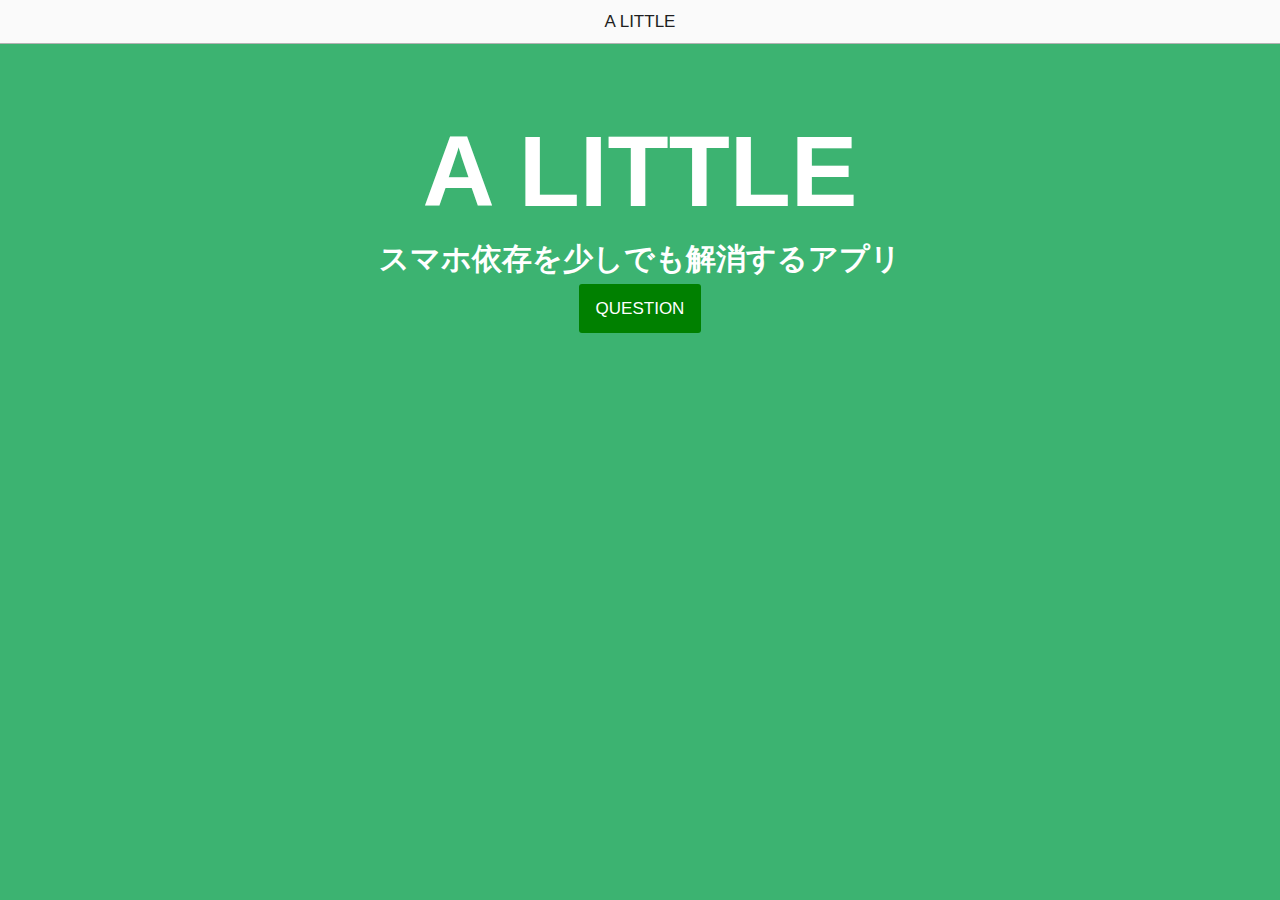
==== www/index.html @ a09ea6ce "changed" ====
<!DOCTYPE HTML>
<html>
<head>
  <meta charset="utf-8">
  <meta name="viewport" content="width=device-width, initial-scale=1, maximum-scale=1, user-scalable=no, viewport-fit=cover">
  <meta http-equiv="Content-Security-Policy" content="default-src * data: gap: https://ssl.gstatic.com; style-src * 'unsafe-inline'; script-src * 'unsafe-inline' 'unsafe-eval'">
  <script src="components/loader.js"></script>
  
  <script src="lib/onsenui/js/onsenui.min.js"></script>
  
  <link rel="stylesheet" href="components/loader.css">
  <link rel="stylesheet" href="lib/onsenui/css/onsenui.css">
  <link rel="stylesheet" href="lib/onsenui/css/onsen-css-components.css">
  <link rel="stylesheet" href="css/style.css">

  <script>
    // Page init event
    // document.addEventListener('init', function(event) {
    //   var page = event.target;
      
    //   if (page.matches('#first-page')) {
    //     page.querySelector('#push-button').onclick = function() {
    //       document.querySelector('#navigator').pushPage('page2.html');
    //       };
    //     } 
    //     else if (page.matches('#second-page')) {
    //       page.querySelector('#pop-button').onclick = function() {
    //         document.querySelector('#navigator').popPage();
    //       };
    //     }
        
    //     if (page.matches('#second-page')) {
    //     page.querySelector('#push-button').onclick = function() {
    //       document.querySelector('#navigator').pushPage('page3.html');
    //     };
    //   } 
    //   else if (page.matches('#third-page')) {
    //     page.querySelector('#pop-button').onclick = function() {
    //       document.querySelector('#navigator').popPage();
    //     };
    //   }
    // });
    
 



if (ons.platform.isIPhoneX()) {
  document.documentElement.setAttribute('onsflag-iphonex-portrait', '');
  document.documentElement.setAttribute('onsflag-iphonex-landscape', '');
}


// console.log (q1);
        // let selectedQuestion;
        // let i = qYes.checked();

        // let izonndo = 0;
        // for(let i=0;i<qYes.length;i++){
          //   if(qYes[i]==="yes"){
            //     izonndo+=10;
        //   }
        // }
        
        // for(i=0; ; i ++);
        
        // if(qYes.checked() == 10) {
          //   selectedQuestion = 100;
          //  }else if(qYes.checked() >= 8){
            //    selectedQuestion = 90;
            //  }else if(qYes.checked() >= 5){
              //    selectedQuestion = 70;
              //  }else if(qYes.checked() >= 3){
                //    selectedQuestion = 50;
                //  }else if(qYes.checked() >= 0){
                  //    selectedQuestion = 0;
                  //  }
                  // });
                  </script>
</head>
<body>
  <script src="components/main.js"></script>

  <!-- new1page -->
  <ons-navigator id="navigator" page="page1.html"></ons-navigator>
  <ons-template id="page1.html">
    <ons-page id="first-page">
      <ons-toolbar>
        <div class="center">A LITTLE</div>
      </ons-toolbar>
      <div class="content" style="text-align: center">
        <!-- <img src="./gazou/ygback.png"> -->
        <div class="title">
          <h1>A LITTLE</h1>
          <h2>スマホ依存を少しでも解消するアプリ</h2>         
        </div>

        <ons-button type="button" value="ボタン" id="push-button"onclick="clickBtn1()" />QUESTION</ons-button>

      </div>
    </ons-page>
  </ons-template>

  <!-- new2page -->
  <ons-template id="page2.html">
    <ons-page id="second-page">
      <ons-toolbar>
        <div class="left"><ons-back-button>Page 1</ons-back-button></div>
        <div class="center">A LITTLE</div>
      </ons-toolbar>
      <div class="content" style="text-align: center">
        
        <div class="sa-check">
          <h1>スマホ依存度チェック</h1>
        </div>

        <div class="question">

          <h2>１問目</h2>
          <h2>おふろに入るときにスマホは</h2>
        <div class="que-scale">
          <div class="box">
            <form name="form1" id="f1">
              <input type="radio" id="radio1" name="question1" value="yes"/>
              <label for="radio1">お風呂内に持って入る</label><br>
              <input type="radio" id="radio2" name="question1" value="no"/>
              <label for="radio2">持って入らない</label>
            </form>
          </div>
        </div>
        <br>
        
        <h2>２問目</h2>
        <h2>読書をする習慣は</h2>
        <div class="que-scale">
          <div class="box">
            <input type="radio" id="radio3" name="question2" value="yes"/>
            <label for="radio3">ない（なくなった）</label><br>
            <input type="radio" id="radio4" name="question2" value="no"/>
            <label for="radio4">ある</label>
          </div>
        </div>
        <br>
        
        <h2>３問目</h2>
        <h2>運動する習慣は</h2>
        <div class="que-scale">
          <div class="box">
            <input type="radio" id="radio5" name="question3" value="yes"/>
            <label for="radio5">ない（なくなった）</label><br>
            <input type="radio" id="radio6" name="question3" value="no"/>
            <label for="radio6">ある</label>
          </div>
        </div>
        <br>
        
        <h2>４問目</h2>
        <h2>目的がなくても、ついスマホを触ってしまう</h2>
        <div class="que-scale">
          <div class="box">
            <input type="radio" id="radio7" name="question4" value="yes"/>
            <label for="radio7">はい</label><br>
            <input type="radio" id="radio8" name="question4" value="no"/>
            <label for="radio8">いいえ</label>
          </div>
        </div>
        <br>
        
        <h2>５問目</h2>
        <h2>あなたが起きてまず先にやることは</h2>
        <div class="que-scale">
          <div class="box">
            <input type="radio" id="radio9" name="question5" value="yes"/>
            <label for="radio9">スマホをチェック</label><br>
            <input type="radio" id="radio10" name="question5" value="no"/>
            <label for="radio10">朝の準備</label>
          </div>
         </div>
         <br>
         
         <h2>６問目</h2>
         <h2>スマホゲームは</h2>
         <div class="que-scale">
           <div class="box">
             <input  type="radio" id="radio11" name="question6" value="yes"/>
             <label for="radio11">常にしている（気になっている）</label><br>
             <input type="radio" id="radio12" name="question6" value="no"/>
             <label for="radio12">しない（たまにする）</label>
            </div>
          </div>
          <br>
          
         <h2>７問目</h2>
         <h2>動画配信サイト（YouTube,NETFLIX,Hulu等）を視聴する頻度は</h2>
         <div class="que-scale">
           <div class="box">
             <input type="radio" id="radio13" name="question7" value="yes"/>
             <label for="radio13">よく視聴する</label><br>
             <input type="radio" id="radio14" name="question7" value="no"/>
             <label for="radio14">あまり視聴しない</label>
            </div>
          </div>
          <br>
          
          <h2>８問目</h2>
          <h2>休日の外出は</h2>
          <div class="que-scale">
            <div class="box">
              <input type="radio" id="radio15" name="question8" value="yes"/>
              <label for="radio15">予定がなければ家にいる</label><br>
              <input type="radio" id="radio16" name="question8" value="no"/>
            <label for="radio16">予定がなくても出かける</label>
          </div>
         </div>
         <br>
         
         <h2>９問目</h2>
         <h2>歩行しているときも、スマホを持ち歩きスマホをチェックしている</h2>
         <div class="que-scale">
           <div class="box">
             <input type="radio" id="radio17" name="question9" value="yes"/>
             <label for="radio17">はい</label><br>
             <input type="radio" id="radio18" name="question9" value="no"/>
             <label for="radio18">いいえ</label>
            </div>
          </div>
         <br>
         
         <h2>１０問目</h2>
         <h2>就寝前に</h2>
        <div class="que-scale">
          <div class="box">
            <input type="radio" id="radio19" name="question10" value="yes"/>
            <label for="radio19">長時間スマホを操作する</label><br>
            <input type="radio" id="radio20" name="question10" value="no"/>
            <label for="radio20">用事が済んだら操作しない</label>
          </div>
        </div>
      </div>
        <br>
        
        <!-- <ons-button id="push-button">次へ</ons-button> -->

        <ons-button type="button" value="ボタン" id="push-button"onclick="clickBtn1()"/>次へ</ons-button>
        <ons-button id="pop-button">戻る</ons-button>

      </div>
    </ons-page>
  </ons-template>

  <!-- new3page -->
  <ons-template id="page3.html">
    <ons-page id="third-page">
      <ons-toolbar>
        <div class="left"><ons-back-button>Page 2</ons-back-button></div>

        <div class="center">A LITTLE</div>
      </ons-toolbar>
      <div class="content" style="text-align: center">
        <h2>結果発表</h2>

        <h1 class="izonndo">あなたのスマホ依存度は <span id="span2" style="color: #ff0000;"></span>％です！</h1>

        <div class="messeage">
          <div class="container">
            <h3>依存度は<span id="span3"></span>です。</h3>
            <p>あなたは<span id="span4"></span></p>
          </div>
          
          <!-- <img id="image_place" src="./gazou/run_and_dog.jpg"/> -->
          
          <div class="hb-img">

            <div class="hb-bath"><span id="span5-0"></span>
              <div class="hb" id="r1hb">

                <div class="r1hb-1">
                  <span id="span5"></span>
                  <div class="hb-text" id="span55-0"></div>
                </div>

                <div class="r1hb-2">
                  <span id="span5-1"></span>
                  <div class="hb-text" id="span55-1"></div>
                </div>
                
                <div class="r1hb-3">
                  <span id="span5-2"></span>
                  <div class="hb-text" id="span55-2"></div>
                </div>

              </div>
            </div>

            <div class="hb-book"><span id="span6-0"></span>
              <div class="hb" id="r2hb">

                <div class="r2hb-1">
                  <span id="span6"></span>
                  <div class="hb-text" id="span66-0"></div>
                </div>

                <div class="r1hb-2">
                  <span id="span6-1"></span>
                  <div class="hb-text" id="span66-1"></div>
                </div>
                
                <div class="r1hb-3">
                  <span id="span6-2"></span>
                  <div class="hb-text" id="span66-2"></div>
                </div>

              </div>
            </div>

            <div class="hb-book"><span id="span6-0"></span>
              <div class="r2hb">
                <div class="r2hb-1">
                  <p><span id="span6"></span></p>
                  <p class="hb-text" ><span id="span66"></span></p>
                </div>
                <div class="r1hb-2">
                  <p><span id="span6-1"></span></p>
                  <p class="hb-text" ><span id="span66-1"></span></p>
                </div>
                <div class="r1hb-3">
                  <p><span id="span6-2"></span></p>
                  <p class="hb-text" ><span id="span66-2"></span></p>
                </div>
              </div>
            </div>


            <p><span id="span7"></span></p>
            <p><span id="span8"></span></p>
            <p><span id="span9"></span></p>
            <p><span id="span10"></span></p>
            <p><span id="span11"></span></p>
            <p><span id="span12"></span></p>
            <p><span id="span13"></span></p>
            <p><span id="span14"></span></p>
            <!-- <p>あなたは<span id="span5">span5</span></p>
            <p>あなたは<span id="span5">span5</span></p> -->
          </div>



          <!-- <p>
            おすすめの趣味は、
          </p> -->

        </div>



        <ons-button id="push-button">次へ</ons-button>
        <ons-button id="pop-button">戻る</ons-button>       
      </div>
    </ons-page>
  </ons-template>


</body>
</html>
---- www/components/loader.css ----
/**
 * This is an auto-generated code by Monaca JS/CSS Components.
 * Please do not edit by hand.
 */

/*** <GENERATED> ***/
---- www/lib/onsenui/css/onsenui.css ----
/*! onsenui - v2.10.10 - 2019-07-29 */
@import url("./ionicons/css/ionicons.min.css");
@import url("./material-design-iconic-font/css/material-design-iconic-font.min.css");
@import url("./font_awesome/css/all.min.css");
@import url("./font_awesome/css/v4-shims.min.css");

ons-page, ons-navigator,
ons-tabbar,
ons-gesture-detector {
  display: block;
  touch-action: manipulation; /* Remove click delay */
}

ons-navigator,
ons-tabbar,
ons-splitter,
ons-action-sheet,
ons-dialog,
ons-toast,
ons-alert-dialog {
  position: absolute;
  top: 0;
  left: 0;
  bottom: 0;
  right: 0;
  overflow: hidden;
  touch-action: manipulation; /* Remove click delay */
}

ons-toast {
  pointer-events: none;
}

ons-toast .toast {
  pointer-events: auto;
}

ons-tab {
  -webkit-transform: translate3d(0, 0, 0);
          transform: translate3d(0, 0, 0);
}

ons-page, ons-navigator, ons-tabbar, ons-dialog, ons-alert-dialog, ons-action-sheet, ons-toast {
  z-index: 2;
}

ons-fab, ons-speed-dial {
  z-index: 10001;
}

ons-toolbar:not([inline]), ons-bottom-toolbar {
  position: absolute;
  left: 0;
  right: 0;
  z-index: 10000;
}

ons-toolbar:not([inline]) {
  top: 0;
}

ons-bottom-toolbar {
  bottom: 0;
}
/* !important外した */
.page, .page__content,
.page--material, .page--material__content {
  background-color: transparent ;
  background: transparent ;
}

.page__content {
  overflow: auto;
  -webkit-overflow-scrolling: touch;
  z-index: 0;
  -ms-touch-action: pan-y;
}

.page.overflow-visible,
.page.overflow-visible .page,
.page.overflow-visible .page__content,
.page.overflow-visible ons-navigator,
.page.overflow-visible ons-splitter {
  overflow: visible;
}

.page.overflow-visible .page__content.content-swiping,
.page.overflow-visible .page__content.content-swiping .page,
.page.overflow-visible .page__content.content-swiping .page__content {
  overflow: auto;
}

.page[status-bar-fill] > .page__content {
  top: 20px;
}

.page[status-bar-fill] > .toolbar {
  padding-top: 20px;
  box-sizing: content-box;
}

.page[status-bar-fill] > .toolbar:not(.toolbar--transparent) + .page__background,
.page[status-bar-fill] > .toolbar:not(.toolbar--cover-content) + .page__background + .page__content {
  top: 64px;
}

.page[status-bar-fill] > .toolbar--material:not(.toolbar-transparent) + .page__background,
.page[status-bar-fill] > .toolbar--material:not(.toolbar--cover-content) + .page__background + .page__content {
  top: 76px;
}

.page[status-bar-fill] > .toolbar.toolbar--transparent + .page__background {
  top: 0;
}

ons-tabbar[status-bar-fill] > .tabbar--top__content {
  top: 71px;
}

ons-tabbar[status-bar-fill] > .tabbar--top {
  padding-top: 22px;
}

ons-tabbar[position="top"] .page[status-bar-fill] > .page__content {
  top: 0px;
}

.toolbar + .page__background + .page__content ons-tabbar[status-bar-fill] > .tabbar--top {
  top: 0px;
}

.toolbar + .page__background + .page__content ons-tabbar[status-bar-fill] > .tabbar--top__content {
  top: 49px;
}

.page__content > .list:not(.list--material):first-child {
  margin-top: -1px; /* Avoid double border with toolbar */
}

.page--wrapper > .page__background {
  display: none;
}

ons-action-sheet[disabled],
ons-dialog[disabled],
ons-alert-dialog[disabled],
ons-popover[disabled] {
  pointer-events: none;
  opacity: 0.75;
}

ons-list-item[disabled] {
   pointer-events: none;
}

ons-range[disabled] {
  opacity: 0.3;
  pointer-events: none;
}

ons-pull-hook {
  position: relative;
  display: block;
  margin: auto;
  text-align: center;
  z-index: 20002;
}

ons-splitter, ons-splitter-mask, ons-splitter-content, ons-splitter-side {
  display: block;
  position: absolute;
  left: 0;
  right: 0;
  top: 0;
  bottom: 0;
  box-sizing: border-box;
  z-index: 0;
}

ons-splitter-mask {
  z-index: 4;
  background-color: rgba(0, 0, 0, 0.1);
  display: none;
  opacity: 0;
}

ons-splitter-content {
  z-index: 2;
}

ons-splitter-side {
  right: auto;
  z-index: 2;
}

ons-splitter-side[side="right"] {
  right: 0;
  left: auto;
}

ons-splitter-side[mode="collapse"] {
  z-index: 5;
  left: auto;
  right: 100%;
}

ons-splitter-side[side="right"][mode="collapse"] {
  right: auto;
  left: 100%;
}

ons-splitter-side[mode="split"] {
  z-index: 3;
}

ons-toolbar-button > ons-icon[icon*="ion-"] {
  font-size: 26px;
}

ons-range, ons-select {
  display: inline-block;
}

ons-range > input {
  min-width: 50px;
  width: 100%;
}

ons-select > select {
  width: 100%;
}

ons-carousel[disabled] {
  pointer-events: none;
  opacity: 0.75;
}

ons-carousel[fullscreen] {
  height: 100%;
}

.ons-status-bar-mock {
  position: absolute;
  width: 100%;
  height: 20px;
  padding: 0 16px 0 6px;
  box-sizing: border-box;
  z-index: 30000;
  display: -webkit-box;
  display: -webkit-flex;
  display: flex;
  -webkit-box-pack: justify;
  -webkit-justify-content: space-between;
          justify-content: space-between;
  font-size: 12px;
  line-height: 20px;
  font-family: Arial, Helvetica;
}

.ons-status-bar-mock i {
  padding: 0 2px;
}

.ons-status-bar-mock.android {
  color: white;
  background-color: #222;
  font-family: Roboto, Arial, Helvetica;
}

.ons-status-bar-mock.android ~ * {
  top: 20px;
  bottom: 0;
  position: inherit;
  width: 100%;
}

.ons-ios-scroll-fix .page:not(.page--wrapper)[shown] > .page__content {
  overflow-y: hidden;
}
.ons-ios-scroll-fix ons-splitter-side > .page:not(.page--wrapper)[shown] > .page__content {
  overflow-y: auto;
}

ons-row {
  display: -webkit-box;
  display: -webkit-flex;
  display: -moz-box;
  display: -moz-flex;
  display: -ms-flexbox;
  display: flex;
  -webkit-flex-wrap: wrap;
          flex-wrap: wrap;
  width: 100%;
  box-sizing: border-box;
}

ons-row[vertical-align="top"], ons-row[align="top"] {
  -webkit-box-align: start;
  box-align: start;
  -ms-flex-align: start;
  -webkit-align-items: flex-start;
  -moz-align-items: flex-start;
  align-items: flex-start;
}

ons-row[vertical-align="bottom"], ons-row[align="bottom"] {
  -webkit-box-align: end;
  box-align: end;
  -ms-flex-align: end;
  -webkit-align-items: flex-end;
  -moz-align-items: flex-end;
  align-items: flex-end;
}

ons-row[vertical-align="center"], ons-row[align="center"] {
  -webkit-box-align: center;
  box-align: center;
  -ms-flex-align: center;
  -webkit-align-items: center;
  -moz-align-items: center;
  align-items: center;
  text-align: inherit;
}

ons-row + ons-row {
  padding-top: 0;
}

ons-col {
  -webkit-box-flex: 1;
  -webkit-flex: 1;
  -moz-box-flex: 1;
  -moz-flex: 1;
  -ms-flex: 1;
  flex: 1;
  display: block;
  width: 100%;
  box-sizing: border-box;
}

ons-col[vertical-align="top"], ons-col[align="top"] {
  -webkit-align-self: flex-start;
  -moz-align-self: flex-start;
  -ms-flex-item-align: start;
  align-self: flex-start;
}

ons-col[vertical-align="bottom"], ons-col[align="bottom"] {
  -webkit-align-self: flex-end;
  -moz-align-self: flex-end;
  -ms-flex-item-align: end;
  align-self: flex-end; }

ons-col[vertical-align="center"], ons-col[align="center"] {
  -webkit-align-self: center;
  -moz-align-self: center;
  -ms-flex-item-align: center;
  text-align: inherit;
}


/*
Copyright 2013-2015 ASIAL CORPORATION

Licensed under the Apache License, Version 2.0 (the "License");
you may not use this file except in compliance with the License.
You may obtain a copy of the License at

   http://www.apache.org/licenses/LICENSE-2.0

Unless required by applicable law or agreed to in writing, software
distributed under the License is distributed on an "AS IS" BASIS,
WITHOUT WARRANTIES OR CONDITIONS OF ANY KIND, either express or implied.
See the License for the specific language governing permissions and
limitations under the License.

 */

.ons-icon {
  display: inline-block;
  line-height: inherit;
  font-style: normal;
  font-weight: normal;
  font-size: inherit;
  text-rendering: auto;
  -webkit-font-smoothing: antialiased;
  -moz-osx-font-smoothing: grayscale;
}

.segment__button .ons-icon {
  line-height: initial;
}

:not(ons-toolbar-button):not(ons-action-sheet-button):not(.segment__button) > .ons-icon--ion {
  line-height: 0.75em;
  vertical-align: -25%;
}

.ons-icon[spin] {
  -webkit-animation: ons-icon-spin 2s infinite linear;
  -moz-animation: ons-icon-spin 2s infinite linear;
  animation: ons-icon-spin 2s infinite linear;
}

@-moz-keyframes ons-icon-spin {
  0% {
    -moz-transform: rotate(0deg);
  }
  100% {
    -moz-transform: rotate(359deg);
  }
}

@-webkit-keyframes ons-icon-spin {
  0% {
    -webkit-transform: rotate(0deg);
  }
  100% {
    -webkit-transform: rotate(359deg);
  }
}

@keyframes ons-icon-spin {
  0% {
    -webkit-transform: rotate(0deg);
    transform: rotate(0deg);
  }
  100% {
    -webkit-transform: rotate(359deg);
    transform: rotate(359deg);
  }
}

.ons-icon[rotate="90"] {
  -webkit-transform: rotate(90deg);
  -moz-transform: rotate(90deg);
  transform: rotate(90deg);
}

.ons-icon[rotate="180"] {
  -webkit-transform: rotate(180deg);
  -moz-transform: rotate(180deg);
  transform: rotate(180deg);
}

.ons-icon[rotate="270"] {
  -webkit-transform: rotate(270deg);
  -moz-transform: rotate(270deg);
  transform: rotate(270deg);
}

.ons-icon[fixed-width] {
  width: 1.28571429em;
  text-align: center;
}

.ons-icon--lg {
  font-size: 1.33333333em;
  line-height: 0.75em;
  vertical-align: -15%;
}

.ons-icon--2x {
  font-size: 2em;
}

.ons-icon--3x {
  font-size: 3em;
}

.ons-icon--4x {
  font-size: 4em;
}

.ons-icon--5x {
  font-size: 5em;
}

/**
 * ons-icon with Font Awesome backward compatibility
 */
.ons-icon.fa {
  font-family: 'Font Awesome 5 Brands', 'Font Awesome 5 Free';
  font-weight: 900;
}

ons-input, ons-radio, ons-checkbox, ons-search-input {
  display: inline-block;
  position: relative;
}

ons-input .text-input,
ons-search-input .search-input {
  width: 100%;
  display: inline-block;
}

ons-input .text-input__label:not(.text-input--material__label) {
  display: none;
}

ons-input:not([float]) .text-input--material__label--active {
  display: none;
}

ons-input[disabled],
ons-radio[disabled],
ons-checkbox[disabled],
ons-segment[disabled],
ons-search-input[disabled] {
  opacity: 0.5;
  pointer-events: none;
}

ons-input input.text-input--material::-webkit-input-placeholder {
  color: transparent;
}

ons-input input.text-input--material::-moz-placeholder {
  color: transparent;
}

ons-input input.text-input--material:-ms-input-placeholder {
  color: transparent;
}

/* Suppress safe area support for pages in splitter sides */
@media (orientation: landscape) {
  html[onsflag-iphonex-landscape] ons-splitter-side[side="left"] .page__content {
    padding-right: 0;
  }
  html[onsflag-iphonex-landscape] ons-splitter-side[side="right"] .page__content {
    padding-left: 0;
  }
}
/* Support the situation that a progress bar is located just below a toolbar */
@media (orientation: landscape) {
  html[onsflag-iphonex-landscape] .page__content > ons-progress-bar > .progress-bar {
    margin-left: -44px;
    margin-right: -44px;
    width: calc(100% + 88px);
  }
}
/* Lists in .page__content in splitter-sides */
@media (orientation: landscape) {
  /* Suppress left safe area support for pages in right splitter sides */
  html[onsflag-iphonex-landscape] ons-splitter-side[side="right"] .page__content > .list:not(.list--inset) {
    margin-left: 0;
  }
  html[onsflag-iphonex-landscape] ons-splitter-side[side="right"] .page__content > .list:not(.list--inset) > .list-header {
    padding-left: 15px;
  }
  html[onsflag-iphonex-landscape] ons-splitter-side[side="right"] .page__content > .list:not(.list--inset) > .list-item {
    padding-left: 14px;
  }

  /* Suppress right safe area support for pages in left splitter sides */
  html[onsflag-iphonex-landscape] ons-splitter-side[side="left"] .page__content > .list:not(.list--inset) {
    margin-right: 0;
  }
  html[onsflag-iphonex-landscape] ons-splitter-side[side="left"] .page__content > .list:not(.list--inset) > .list-item--chevron:before {
    right: 16px;
  }
  html[onsflag-iphonex-landscape] ons-splitter-side[side="left"] .page__content > .list:not(.list--inset) > .list-item > .list-item__center:last-child {
    padding-right: 6px;
  }
  html[onsflag-iphonex-landscape] ons-splitter-side[side="left"] .page__content > .list:not(.list--inset) > .list-item > .list-item__right {
    padding-right: 12px;
  }
  html[onsflag-iphonex-landscape] ons-splitter-side[side="left"] .page__content > .list:not(.list--inset) > .list-item > .list-item--chevron__right {
    padding-right: 30px;
  }
}

/*
Copyright 2013-2015 ASIAL CORPORATION

Licensed under the Apache License, Version 2.0 (the "License");
you may not use this file except in compliance with the License.
You may obtain a copy of the License at

   http://www.apache.org/licenses/LICENSE-2.0

Unless required by applicable law or agreed to in writing, software
distributed under the License is distributed on an "AS IS" BASIS,
WITHOUT WARRANTIES OR CONDITIONS OF ANY KIND, either express or implied.
See the License for the specific language governing permissions and
limitations under the License.

 */

ons-progress-bar {
  display: block;
}

ons-progress-circular {
  display: inline-block;
  width: 32px;
  height: 32px;
}

ons-progress-circular > svg.progress-circular {
  width: 100%;
  height: 100%;
}

/*
Copyright 2013-2015 ASIAL CORPORATION

Licensed under the Apache License, Version 2.0 (the "License");
you may not use this file except in compliance with the License.
You may obtain a copy of the License at

   http://www.apache.org/licenses/LICENSE-2.0

Unless required by applicable law or agreed to in writing, software
distributed under the License is distributed on an "AS IS" BASIS,
WITHOUT WARRANTIES OR CONDITIONS OF ANY KIND, either express or implied.
See the License for the specific language governing permissions and
limitations under the License.

 */
.ripple {
  display: block;
  position: absolute;
  overflow: hidden;
  top: 0;
  left: 0;
  right: 0;
  bottom: 0;
  pointer-events: none;
}

.ripple__background {
  background: rgba(255, 255, 255, 0.2);
  position: absolute;
  top: 0;
  left: 0;
  right: 0;
  bottom: 0;
  opacity: 0;
  pointer-events: none;
}

.ripple__wave {
  background: rgba(255, 255, 255, 0.2);
  width: 0;
  height: 0;
  border-radius: 50%;
  position: absolute;
  top: 0;
  left: 0;
  z-index: 0;
  pointer-events: none;
}

/* FIXME */
ons-list-item .ripple__wave,
ons-list-item .ripple__background,
.button--material--flat .ripple__wave,
.button--material--flat .ripple__background {
  background: rgba(189, 189, 189, 0.3);
}

.ripple--light-gray__wave,
.ripple--light-gray__background {
  background: rgba(189, 189, 189, 0.3);
}


/*
Copyright 2013-2015 ASIAL CORPORATION

Licensed under the Apache License, Version 2.0 (the "License");
you may not use this file except in compliance with the License.
You may obtain a copy of the License at

   http://www.apache.org/licenses/LICENSE-2.0

Unless required by applicable law or agreed to in writing, software
distributed under the License is distributed on an "AS IS" BASIS,
WITHOUT WARRANTIES OR CONDITIONS OF ANY KIND, either express or implied.
See the License for the specific language governing permissions and
limitations under the License.

 */

.ons-swiper {
  overflow: hidden;
  display: block;
  box-sizing: border-box;
}

.ons-swiper-target {
  display: -webkit-box;
  display: -webkit-flex;
  display: flex;
  height: 100%;
  z-index: 1;
  -webkit-box-orient: horizontal;
  -webkit-box-direction: normal;
  -webkit-flex-direction: row;
          flex-direction: row;
}

.ons-swiper-target--vertical {
  -webkit-box-orient: vertical;
  -webkit-box-direction: normal;
  -webkit-flex-direction: column;
          flex-direction: column;
}

.ons-swiper-target > * {
  height: inherit;
  -webkit-flex-shrink: 0;
          flex-shrink: 0;
  box-sizing: border-box;
  width: 100%;
  position: relative !important;
}

.ons-swiper-target.active:not(.swiping) > .page:not([shown]) {
  visibility: hidden;
}

.ons-swiper-tabbar .tabbar--material__button:after {
  display: none;
}

.ons-swiper-blocker {
  display: block;
  position: absolute;
  top: 0;
  bottom: 0;
  left: 0;
  right: 0;
  pointer-events: none
}
---- www/css/style.css ----
#push-button, #push2-button {
  display: inline-block;
  padding: 0.5em 1em;
  text-decoration: none;
  background-color: #008000;/*ボタン色*/
  color: #FFF;
  border-bottom: solid 4px #627295;
  border-radius: 3px;
}

/* #push-button, #push2-button:hover { */
	/* 背景色を明るい青色に指定 */
	/* background-color: #24d; */
	/* 文字色を白色に指定 */
	/* color: #fff;
} */

#push-button, #push2-button:active {
  /*ボタンを押したとき*/
  -webkit-transform: translateY(4px);
  transform: translateY(4px);/*下に動く*/
  border-bottom: none;/*線を消す*/
}

#pop-button {
  display: inline-block;
  padding: 0.5em 1em;
  text-decoration: none;
  background: #696969;/*ボタン色*/
  color: #FFF;
  border-bottom: solid 4px #808080;
  border-radius: 3px;
}
#pop-button:active {
  /*ボタンを押したとき*/
  -webkit-transform: translateY(4px);
  transform: translateY(4px);/*下に動く*/
	border-bottom: none;/*線を消す*/
}

/* new1page */

.content {
	background-color: #3CB371;
	/* background-image: url("../gazou/gcont.png"); */
	/* background-color:rgba(255, 255, 255, 0.459); */
	/* background-blend-mode:lighten; */
	/* background-color: #00cc33; */
}

/* title */
.title h1{
	margin:70px 0 auto;
	color:#ffffff;
	font-weight: bold;
	font-style: 'arial black';
	font-size: 100px;
}

.title h2 {
	margin:10px 0 auto;
	color: #ffffff;
	font-weight: bold;
	font-style: 'arial black';
	font-size: 30px;
}

/* new2page */
.sa-check h1{
	color: #ffffff;
	font-weight: bold;
	font-size: 30px;
}

.question h2 {
	color: #ffffff;
	font-weight: bold;
	font-size: 20px;
}


/*問題*/
.que-scale {
	-webkit-box-sizing: border-box;
	        box-sizing: border-box;
}
.que-scale:before,
.que-scale:after {
	-webkit-box-sizing: inherit;
	        box-sizing: inherit;
}
.que-scale .box {
	width: 90%;
	margin: 2em auto;
	text-align: left;
	border: 1px solid white;
	border-radius: 3px;
	background: #ffffff;
	opacity: 0.7;
}
.que-scale input[type=radio] {
	display: none;
}
.que-scale label:focus,
.que-scale label:hover,
.que-scale label:active,
.que-scale input:checked + label {
	color: #009900;
}
.que-scale label:focus:before,
.que-scale label:hover:before,
.que-scale label:active:before,
.que-scale input:checked + label:before {
	border-color: #009900;
	background: #ffffff;
}
.que-scale label {
	font-size: 1em;
	font-weight: bold;
	line-height: 1;
	position: relative;
	display: block;
	overflow: hidden;
	padding: 1em 1em 1em 3em;
	cursor: pointer;
	-webkit-transition: all 0.15s ease;
	        transition: all 0.15s ease;
	white-space: nowrap;
	text-overflow: ellipsis;
	background: #ffffff;
}
.que-scale label:before {
	position: absolute;
	top: 1em;
	left: 1em;
	width: 10px;
	height: 10px;
	content: '';
	border: 0.2em solid #cccccc;
	border-radius: 50%;
}
.que-scale input:checked + label:before {
	border-color: #009900;
	background: #009900;
}


/* page3 */

.izonndo {
  padding: 0.5em;/*文字周りの余白*/
  color: #010101;/*文字色*/
  background: #eaf3ff;/*背景色*/
  border-bottom: solid 3px#ff0000;/*下線*/
}



/*質問*/
.hb-scale {
	-webkit-box-sizing: border-box;
	        box-sizing: border-box;
}
.hb-scale:before,
.hb-scale:after {
	-webkit-box-sizing: inherit;
	        box-sizing: inherit;
}
.hb-scale .hb-box {
	width: 90%;
	margin: 2em auto;
	text-align: left;
	border: 1px solid white;
	border-radius: 3px;
	background: #ffffff;
}
.hb-scale input[type=checkbox] {
	display: none;
}
.hb-scale label:focus,
.hb-scale label:hover,
.hb-scale label:active,
.hb-scale input:checked + label {
	color: #da3c41;
}
.hb-scale label:focus:before,
.hb-scale label:hover:before,
.hb-scale label:active:before,
.hb-scale input:checked + label:before {
	border-color: #da3c41;
	background: #ffffff;
}
.hb-scale label {
	font-size: 1em;
	font-weight: bold;
	line-height: 1;
	position: relative;
	display: block;
	overflow: hidden;
	padding: 1em 1em 1em 3em;
	cursor: pointer;
	-webkit-transition: all 0.15s ease;
	        transition: all 0.15s ease;
	white-space: nowrap;
	text-overflow: ellipsis;
	background: #ffffff;
}
.hb-scale label:before {
	position: absolute;
	top: 1em;
	left: 1em;
	width: 10px;
	height: 10px;
	content: '';
	border: 0.2em solid #cccccc;
	border-radius: 50%;
}
.hb-scale input:checked + label:before {
	border-color: #da3c41;
	background: #da3c41;
}

/* .hb-img {
	display: flex;
	flex-wrap: wrap;
	justify-content: center;  */
	/* 子要素をflexboxにより中央に配置する */
/* } */



/* .hb-bath ,.hb-book */
/* #span5-0, #span6-0
{
	color: #ffffff;
	background-color: chartreuse;
	border: 1px solid black; */
  /* 飾り */
  /* margin: 0; */
  /* widthの計算簡単にするため（marginも使うための拡張は後で） */
/* } */

#r1hb, #r2hb
/* .hb  */
{
	display: flex;
	flex-wrap: wrap;
	justify-content: center;
	/* 子要素をflexboxにより中央に配置する */
	/* width: 33.3%; */
  /* 100%を1行当たりのカラム数（今回は3）で割った数値 */
 } 

/* #span55-0, #span55-1, #span55-2,#span66-0, #span66-1, #span66-2 */
/* .hb-text */
/* {
	color: #ffffff;
	padding: 10px;
	margin-bottom: 0px;
	border: 1px solid #333333;
	width:300px;
} */
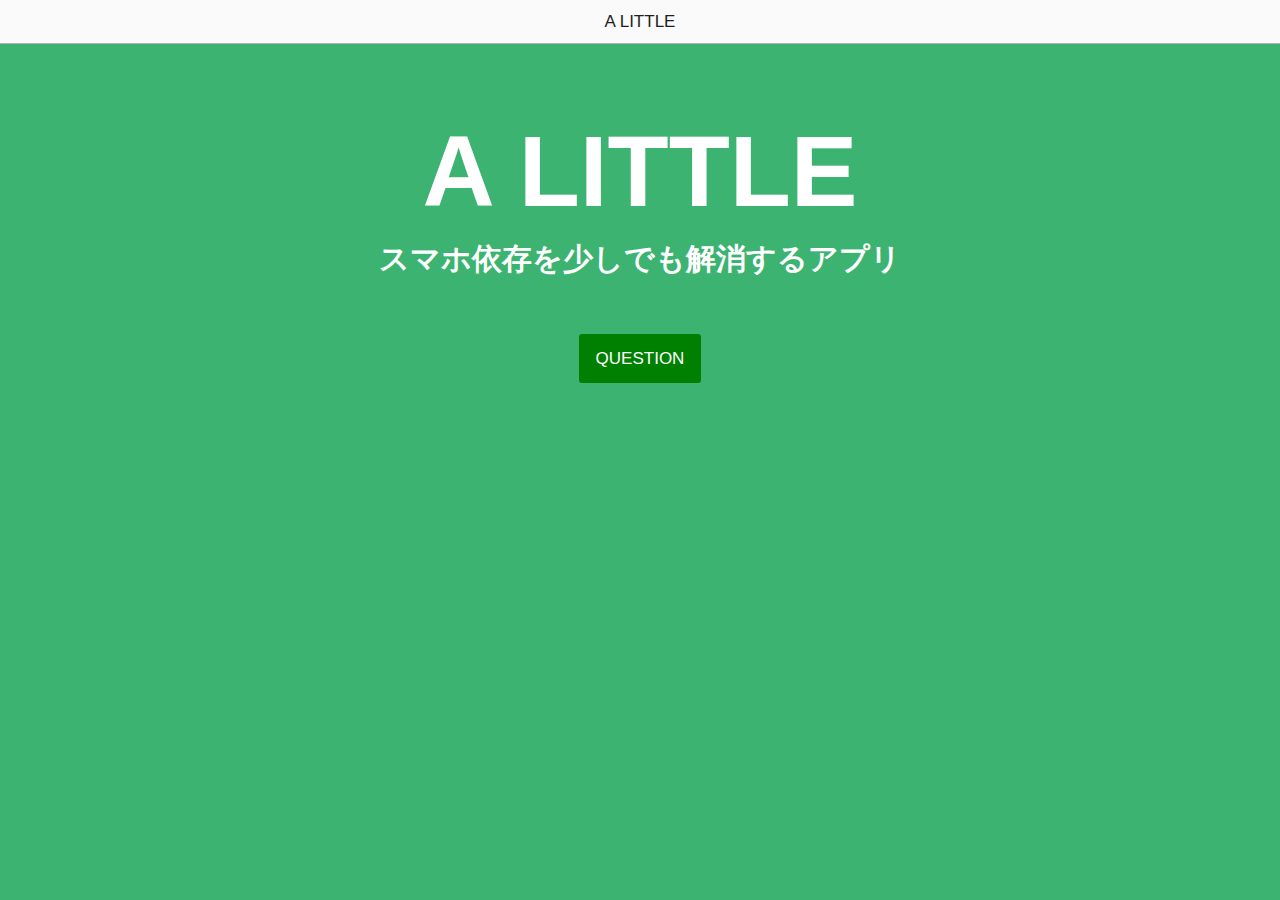
==== commit c2bfd5de: "'changed2'" ====
--- a/www/index.html
+++ b/www/index.html
@@ -1,13 +1,16 @@
 <!DOCTYPE HTML>
 <html>
+
 <head>
   <meta charset="utf-8">
-  <meta name="viewport" content="width=device-width, initial-scale=1, maximum-scale=1, user-scalable=no, viewport-fit=cover">
-  <meta http-equiv="Content-Security-Policy" content="default-src * data: gap: https://ssl.gstatic.com; style-src * 'unsafe-inline'; script-src * 'unsafe-inline' 'unsafe-eval'">
+  <meta name="viewport"
+    content="width=device-width, initial-scale=1, maximum-scale=1, user-scalable=no, viewport-fit=cover">
+  <meta http-equiv="Content-Security-Policy"
+    content="default-src * data: gap: https://ssl.gstatic.com; style-src * 'unsafe-inline'; script-src * 'unsafe-inline' 'unsafe-eval'">
   <script src="components/loader.js"></script>
-  
+
   <script src="lib/onsenui/js/onsenui.min.js"></script>
-  
+
   <link rel="stylesheet" href="components/loader.css">
   <link rel="stylesheet" href="lib/onsenui/css/onsenui.css">
   <link rel="stylesheet" href="lib/onsenui/css/onsen-css-components.css">
@@ -17,7 +20,7 @@
     // Page init event
     // document.addEventListener('init', function(event) {
     //   var page = event.target;
-      
+
     //   if (page.matches('#first-page')) {
     //     page.querySelector('#push-button').onclick = function() {
     //       document.querySelector('#navigator').pushPage('page2.html');
@@ -28,7 +31,7 @@
     //         document.querySelector('#navigator').popPage();
     //       };
     //     }
-        
+
     //     if (page.matches('#second-page')) {
     //     page.querySelector('#push-button').onclick = function() {
     //       document.querySelector('#navigator').pushPage('page3.html');
@@ -40,44 +43,13 @@
     //     };
     //   }
     // });
-    
- 
-
-
-
-if (ons.platform.isIPhoneX()) {
-  document.documentElement.setAttribute('onsflag-iphonex-portrait', '');
-  document.documentElement.setAttribute('onsflag-iphonex-landscape', '');
-}
-
-
-// console.log (q1);
-        // let selectedQuestion;
-        // let i = qYes.checked();
-
-        // let izonndo = 0;
-        // for(let i=0;i<qYes.length;i++){
-          //   if(qYes[i]==="yes"){
-            //     izonndo+=10;
-        //   }
-        // }
-        
-        // for(i=0; ; i ++);
-        
-        // if(qYes.checked() == 10) {
-          //   selectedQuestion = 100;
-          //  }else if(qYes.checked() >= 8){
-            //    selectedQuestion = 90;
-            //  }else if(qYes.checked() >= 5){
-              //    selectedQuestion = 70;
-              //  }else if(qYes.checked() >= 3){
-                //    selectedQuestion = 50;
-                //  }else if(qYes.checked() >= 0){
-                  //    selectedQuestion = 0;
-                  //  }
-                  // });
-                  </script>
+    if (ons.platform.isIPhoneX()) {
+      document.documentElement.setAttribute('onsflag-iphonex-portrait', '');
+      document.documentElement.setAttribute('onsflag-iphonex-landscape', '');
+    }
+  </script>
 </head>
+
 <body>
   <script src="components/main.js"></script>
 
@@ -89,13 +61,12 @@
         <div class="center">A LITTLE</div>
       </ons-toolbar>
       <div class="content" style="text-align: center">
-        <!-- <img src="./gazou/ygback.png"> -->
         <div class="title">
-          <h1>A LITTLE</h1>
-          <h2>スマホ依存を少しでも解消するアプリ</h2>         
+          <div class="maintitle">A LITTLE</div>
+          <div class="subtitle">スマホ依存を少しでも解消するアプリ</div>
         </div>
 
-        <ons-button type="button" value="ボタン" id="push-button"onclick="clickBtn1()" />QUESTION</ons-button>
+        <ons-button type="button" value="ボタン" id="push-button" onclick="clickBtn1()" />QUESTION</ons-button>
 
       </div>
     </ons-page>
@@ -105,11 +76,13 @@
   <ons-template id="page2.html">
     <ons-page id="second-page">
       <ons-toolbar>
-        <div class="left"><ons-back-button>Page 1</ons-back-button></div>
+        <div class="left">
+          <ons-back-button>Page 1</ons-back-button>
+        </div>
         <div class="center">A LITTLE</div>
       </ons-toolbar>
       <div class="content" style="text-align: center">
-        
+
         <div class="sa-check">
           <h1>スマホ依存度チェック</h1>
         </div>
@@ -118,130 +91,130 @@
 
           <h2>１問目</h2>
           <h2>おふろに入るときにスマホは</h2>
-        <div class="que-scale">
-          <div class="box">
-            <form name="form1" id="f1">
-              <input type="radio" id="radio1" name="question1" value="yes"/>
-              <label for="radio1">お風呂内に持って入る</label><br>
-              <input type="radio" id="radio2" name="question1" value="no"/>
-              <label for="radio2">持って入らない</label>
-            </form>
+          <div class="que-scale">
+            <div class="box">
+              <form name="form1" id="f1">
+                <input type="radio" id="radio1" name="question1" value="yes" />
+                <label for="radio1">お風呂内に持って入る</label><br>
+                <input type="radio" id="radio2" name="question1" value="no" />
+                <label for="radio2">持って入らない</label>
+              </form>
+            </div>
+          </div>
+          <br>
+
+          <h2>２問目</h2>
+          <h2>読書をする習慣は</h2>
+          <div class="que-scale">
+            <div class="box">
+              <input type="radio" id="radio3" name="question2" value="yes" />
+              <label for="radio3">ない（なくなった）</label><br>
+              <input type="radio" id="radio4" name="question2" value="no" />
+              <label for="radio4">ある</label>
+            </div>
+          </div>
+          <br>
+
+          <h2>３問目</h2>
+          <h2>運動する習慣は</h2>
+          <div class="que-scale">
+            <div class="box">
+              <input type="radio" id="radio5" name="question3" value="yes" />
+              <label for="radio5">ない（なくなった）</label><br>
+              <input type="radio" id="radio6" name="question3" value="no" />
+              <label for="radio6">ある</label>
+            </div>
+          </div>
+          <br>
+
+          <h2>４問目</h2>
+          <h2>目的がなくても、ついスマホを触ってしまう</h2>
+          <div class="que-scale">
+            <div class="box">
+              <input type="radio" id="radio7" name="question4" value="yes" />
+              <label for="radio7">はい</label><br>
+              <input type="radio" id="radio8" name="question4" value="no" />
+              <label for="radio8">いいえ</label>
+            </div>
+          </div>
+          <br>
+
+          <h2>５問目</h2>
+          <h2>あなたが起きてまず先にやることは</h2>
+          <div class="que-scale">
+            <div class="box">
+              <input type="radio" id="radio9" name="question5" value="yes" />
+              <label for="radio9">スマホをチェック</label><br>
+              <input type="radio" id="radio10" name="question5" value="no" />
+              <label for="radio10">朝の準備</label>
+            </div>
+          </div>
+          <br>
+
+          <h2>６問目</h2>
+          <h2>スマホゲームは</h2>
+          <div class="que-scale">
+            <div class="box">
+              <input type="radio" id="radio11" name="question6" value="yes" />
+              <label for="radio11">常にしている（気になっている）</label><br>
+              <input type="radio" id="radio12" name="question6" value="no" />
+              <label for="radio12">しない（たまにする）</label>
+            </div>
+          </div>
+          <br>
+
+          <h2>７問目</h2>
+          <h2>動画配信サイト（YouTube,NETFLIX,Hulu等）を視聴する頻度は</h2>
+          <div class="que-scale">
+            <div class="box">
+              <input type="radio" id="radio13" name="question7" value="yes" />
+              <label for="radio13">よく視聴する</label><br>
+              <input type="radio" id="radio14" name="question7" value="no" />
+              <label for="radio14">あまり視聴しない</label>
+            </div>
+          </div>
+          <br>
+
+          <h2>８問目</h2>
+          <h2>休日の外出は</h2>
+          <div class="que-scale">
+            <div class="box">
+              <input type="radio" id="radio15" name="question8" value="yes" />
+              <label for="radio15">予定がなければ家にいる</label><br>
+              <input type="radio" id="radio16" name="question8" value="no" />
+              <label for="radio16">予定がなくても出かける</label>
+            </div>
+          </div>
+          <br>
+
+          <h2>９問目</h2>
+          <h2>歩行しているときも、スマホを持ち歩きスマホをチェックしている</h2>
+          <div class="que-scale">
+            <div class="box">
+              <input type="radio" id="radio17" name="question9" value="yes" />
+              <label for="radio17">はい</label><br>
+              <input type="radio" id="radio18" name="question9" value="no" />
+              <label for="radio18">いいえ</label>
+            </div>
+          </div>
+          <br>
+
+          <h2>１０問目</h2>
+          <h2>就寝前に</h2>
+          <div class="que-scale">
+            <div class="box">
+              <input type="radio" id="radio19" name="question10" value="yes" />
+              <label for="radio19">長時間スマホを操作する</label><br>
+              <input type="radio" id="radio20" name="question10" value="no" />
+              <label for="radio20">用事が済んだら操作しない</label>
+            </div>
           </div>
         </div>
         <br>
-        
-        <h2>２問目</h2>
-        <h2>読書をする習慣は</h2>
-        <div class="que-scale">
-          <div class="box">
-            <input type="radio" id="radio3" name="question2" value="yes"/>
-            <label for="radio3">ない（なくなった）</label><br>
-            <input type="radio" id="radio4" name="question2" value="no"/>
-            <label for="radio4">ある</label>
-          </div>
-        </div>
-        <br>
-        
-        <h2>３問目</h2>
-        <h2>運動する習慣は</h2>
-        <div class="que-scale">
-          <div class="box">
-            <input type="radio" id="radio5" name="question3" value="yes"/>
-            <label for="radio5">ない（なくなった）</label><br>
-            <input type="radio" id="radio6" name="question3" value="no"/>
-            <label for="radio6">ある</label>
-          </div>
-        </div>
-        <br>
-        
-        <h2>４問目</h2>
-        <h2>目的がなくても、ついスマホを触ってしまう</h2>
-        <div class="que-scale">
-          <div class="box">
-            <input type="radio" id="radio7" name="question4" value="yes"/>
-            <label for="radio7">はい</label><br>
-            <input type="radio" id="radio8" name="question4" value="no"/>
-            <label for="radio8">いいえ</label>
-          </div>
-        </div>
-        <br>
-        
-        <h2>５問目</h2>
-        <h2>あなたが起きてまず先にやることは</h2>
-        <div class="que-scale">
-          <div class="box">
-            <input type="radio" id="radio9" name="question5" value="yes"/>
-            <label for="radio9">スマホをチェック</label><br>
-            <input type="radio" id="radio10" name="question5" value="no"/>
-            <label for="radio10">朝の準備</label>
-          </div>
-         </div>
-         <br>
-         
-         <h2>６問目</h2>
-         <h2>スマホゲームは</h2>
-         <div class="que-scale">
-           <div class="box">
-             <input  type="radio" id="radio11" name="question6" value="yes"/>
-             <label for="radio11">常にしている（気になっている）</label><br>
-             <input type="radio" id="radio12" name="question6" value="no"/>
-             <label for="radio12">しない（たまにする）</label>
-            </div>
-          </div>
-          <br>
-          
-         <h2>７問目</h2>
-         <h2>動画配信サイト（YouTube,NETFLIX,Hulu等）を視聴する頻度は</h2>
-         <div class="que-scale">
-           <div class="box">
-             <input type="radio" id="radio13" name="question7" value="yes"/>
-             <label for="radio13">よく視聴する</label><br>
-             <input type="radio" id="radio14" name="question7" value="no"/>
-             <label for="radio14">あまり視聴しない</label>
-            </div>
-          </div>
-          <br>
-          
-          <h2>８問目</h2>
-          <h2>休日の外出は</h2>
-          <div class="que-scale">
-            <div class="box">
-              <input type="radio" id="radio15" name="question8" value="yes"/>
-              <label for="radio15">予定がなければ家にいる</label><br>
-              <input type="radio" id="radio16" name="question8" value="no"/>
-            <label for="radio16">予定がなくても出かける</label>
-          </div>
-         </div>
-         <br>
-         
-         <h2>９問目</h2>
-         <h2>歩行しているときも、スマホを持ち歩きスマホをチェックしている</h2>
-         <div class="que-scale">
-           <div class="box">
-             <input type="radio" id="radio17" name="question9" value="yes"/>
-             <label for="radio17">はい</label><br>
-             <input type="radio" id="radio18" name="question9" value="no"/>
-             <label for="radio18">いいえ</label>
-            </div>
-          </div>
-         <br>
-         
-         <h2>１０問目</h2>
-         <h2>就寝前に</h2>
-        <div class="que-scale">
-          <div class="box">
-            <input type="radio" id="radio19" name="question10" value="yes"/>
-            <label for="radio19">長時間スマホを操作する</label><br>
-            <input type="radio" id="radio20" name="question10" value="no"/>
-            <label for="radio20">用事が済んだら操作しない</label>
-          </div>
-        </div>
-      </div>
-        <br>
-        
+
         <!-- <ons-button id="push-button">次へ</ons-button> -->
 
-        <ons-button type="button" value="ボタン" id="push-button"onclick="clickBtn1()"/>次へ</ons-button>
+        <ons-button type="button" value="ボタン" id="push-button" onclick="clickBtn1()" />次へ</ons-button>
         <ons-button id="pop-button">戻る</ons-button>
 
       </div>
@@ -252,34 +225,41 @@
   <ons-template id="page3.html">
     <ons-page id="third-page">
       <ons-toolbar>
-        <div class="left"><ons-back-button>Page 2</ons-back-button></div>
+        <div class="left">
+          <ons-back-button>Page 2</ons-back-button>
+        </div>
 
         <div class="center">A LITTLE</div>
       </ons-toolbar>
       <div class="content" style="text-align: center">
-        <h2>結果発表</h2>
-
-        <h1 class="izonndo">あなたのスマホ依存度は <span id="span2" style="color: #ff0000;"></span>％です！</h1>
+        <div class="result">結果発表</div>
+
+        <div class="izonndo">あなたのスマホ依存度は <span id="span2" style="color: #ff0000; font-size : 70px"></span>％です！</div>
 
         <div class="messeage">
           <div class="container">
-            <h3>依存度は<span id="span3"></span>です。</h3>
-            <p>あなたは<span id="span4"></span></p>
-          </div>
-          
-          <!-- <img id="image_place" src="./gazou/run_and_dog.jpg"/> -->
-          
-          <div class="hb-img">
-
-            <div class="hb-bath"><span id="span5-0"></span>
-              <div class="hb" id="r1hb">
-
-                <div class="r1hb-1">
-                  <span id="span5"></span>
-                  <div class="hb-text" id="span55-0"></div>
-                </div>
-
-                <div class="r1hb-2">
+            <div class="izonndo-text">依存度は<span id="span3" style="color: #ff0000; font-size : 30px"></span>です。</h3>
+              <div class="izonndo-se"><span id="span4"></span></div>
+            </div>
+
+            <!-- <img id="image_place" src="./gazou/run_and_dog.jpg"/> -->
+
+            <div class="hb-img">
+
+              <!-- 1 -->
+              <div class="hb-bath">
+                <div class="hb-subt">
+                  <span id="span5-0"></span>
+                </div>
+                <div class="hb" id="r1hb">
+
+                  <div class="r1hb-1">
+                    <span id="span5"></span>
+                    <div class="hb-text" id="span55-0"></div>
+                    <div class="hb-url" id="u1-1"></div>
+                  </div>
+
+                  <!-- <div class="r1hb-2">
                   <span id="span5-1"></span>
                   <div class="hb-text" id="span55-1"></div>
                 </div>
@@ -287,78 +267,238 @@
                 <div class="r1hb-3">
                   <span id="span5-2"></span>
                   <div class="hb-text" id="span55-2"></div>
-                </div>
-
-              </div>
-            </div>
-
-            <div class="hb-book"><span id="span6-0"></span>
-              <div class="hb" id="r2hb">
-
-                <div class="r2hb-1">
-                  <span id="span6"></span>
-                  <div class="hb-text" id="span66-0"></div>
-                </div>
-
-                <div class="r1hb-2">
+                </div> -->
+
+                </div>
+              </div>
+
+              <!-- 2 -->
+              <div class="hb-book">
+                <div class="hb-subt">
+                  <span id="span6-0"></span>
+                </div>
+                <div class="hb" id="r2hb">
+
+                  <div class="r2hb-1">
+                    <span id="span6"></span>
+                    <div class="hb-text" id="span66-0"></div>
+                  </div>
+
+                  <!-- <div class="r2hb-2">
                   <span id="span6-1"></span>
                   <div class="hb-text" id="span66-1"></div>
                 </div>
                 
-                <div class="r1hb-3">
+                <div class="r2hb-3">
                   <span id="span6-2"></span>
                   <div class="hb-text" id="span66-2"></div>
-                </div>
-
-              </div>
-            </div>
-
-            <div class="hb-book"><span id="span6-0"></span>
-              <div class="r2hb">
-                <div class="r2hb-1">
-                  <p><span id="span6"></span></p>
-                  <p class="hb-text" ><span id="span66"></span></p>
-                </div>
-                <div class="r1hb-2">
-                  <p><span id="span6-1"></span></p>
-                  <p class="hb-text" ><span id="span66-1"></span></p>
-                </div>
+                </div> -->
+
+                </div>
+              </div>
+
+              <!-- 3 -->
+              <div class="hb-exercise">
+                <div class="hb-subt">
+                  <span id="span7-0"></span>
+                </div>
+                <div class="hb" id="r3hb">
+
+                  <div class="r3hb-1">
+                    <span id="span7"></span>
+                    <div class="hb-text" id="span77-0"></div>
+                  </div>
+
+                  <!-- <div class="r3hb-2">
+                  <span id="span7-1"></span>
+                  <div class="hb-text" id="span77-1"></div>
+                </div>
+                
+                <div class="r3hb-3">
+                  <span id="span7-2"></span>
+                  <div class="hb-text" id="span77-2"></div>
+                </div> -->
+
+                </div>
+              </div>
+
+              <!-- 4 -->
+              <div class="hb-touch">
+                <div class="hb-subt">
+                  <span id="span8-0"></span>
+                </div>
+                <div class="hb" id="r4hb">
+
+                  <div class="r4hb-1">
+                    <span id="span8"></span>
+                    <div class="hb-text" id="span88-0"></div>
+                  </div>
+
+                  <!-- <div class="r4hb-2">
+                  <span id="span8-1"></span>
+                  <div class="hb-text" id="span88-1"></div>
+                </div>
+                
                 <div class="r1hb-3">
-                  <p><span id="span6-2"></span></p>
-                  <p class="hb-text" ><span id="span66-2"></span></p>
-                </div>
-              </div>
-            </div>
-
-
-            <p><span id="span7"></span></p>
-            <p><span id="span8"></span></p>
-            <p><span id="span9"></span></p>
-            <p><span id="span10"></span></p>
-            <p><span id="span11"></span></p>
-            <p><span id="span12"></span></p>
-            <p><span id="span13"></span></p>
-            <p><span id="span14"></span></p>
-            <!-- <p>あなたは<span id="span5">span5</span></p>
-            <p>あなたは<span id="span5">span5</span></p> -->
-          </div>
-
-
-
-          <!-- <p>
-            おすすめの趣味は、
-          </p> -->
-
+                  <span id="span8-2"></span>
+                  <div class="hb-text" id="span88-2"></div>
+                </div> -->
+
+                </div>
+              </div>
+
+              <!-- 5 -->
+              <div class="hb-mg">
+                <div class="hb-subt">
+                  <span id="span9-0"></span>
+                </div>
+                <div class="hb" id="r5hb">
+
+                  <div class="r5hb-1">
+                    <span id="span9"></span>
+                    <div class="hb-text" id="span99-0"></div>
+                  </div>
+
+                  <!-- <div class="r5hb-2">
+                  <span id="span9-1"></span>
+                  <div class="hb-text" id="span99-1"></div>
+                </div>
+                
+                <div class="r5hb-3">
+                  <span id="span9-2"></span>
+                  <div class="hb-text" id="span99-2"></div>
+                </div> -->
+
+                </div>
+              </div>
+
+              <!-- 6 -->
+              <div class="hb-game">
+                <div class="hb-subt"><span id="span10-0"></span></div>
+                <div class="hb" id="r6hb">
+
+                  <div class="r6hb-1">
+                    <span id="span10"></span>
+                    <div class="hb-text" id="span1010-0"></div>
+                  </div>
+
+                  <!-- <div class="r6hb-2">
+                  <span id="span10-1"></span>
+                  <div class="hb-text" id="span1010-1"></div>
+                </div>
+                
+                <div class="r6hb-3">
+                  <span id="span10-2"></span>
+                  <div class="hb-text" id="span1010-2"></div>
+                </div> -->
+
+                </div>
+              </div>
+
+              <!-- 7 -->
+              <div class="hb-movie">
+                <div class="hb-subt"><span id="span11-0"></span></div>
+                <div class="hb" id="r11hb">
+
+                  <div class="r11hb-1">
+                    <span id="span11"></span>
+                    <div class="hb-text" id="span1111-0"></div>
+                  </div>
+
+                  <!-- <div class="r11hb-2">
+                  <span id="span11-1"></span>
+                  <div class="hb-text" id="span1111-1"></div>
+                </div>
+                
+                <div class="r11hb-3">
+                  <span id="span11-2"></span>
+                  <div class="hb-text" id="span1111-2"></div>
+                </div> -->
+
+                </div>
+              </div>
+
+              <!-- 8 -->
+              <div class="hb-day">
+                <div class="hb-subt"><span id="span12-0"></span></div>
+                <div class="hb" id="r12hb">
+
+                  <div class="r12hb-1">
+                    <span id="span12"></span>
+                    <div class="hb-text" id="span1212-0"></div>
+                  </div>
+
+                  <!-- <div class="r12hb-2">
+                  <span id="span12-1"></span>
+                  <div class="hb-text" id="span1212-1"></div>
+                </div>
+                
+                <div class="r12hb-3">
+                  <span id="span12-2"></span>
+                  <div class="hb-text" id="span1212-2"></div>
+                </div> -->
+
+                </div>
+              </div>
+
+              <!-- 9 -->
+              <div class="hb-walk">
+                <div class="hb-subt"><span id="span13-0"></span></div>
+                <div class="hb" id="r13hb">
+
+                  <div class="r13hb-1">
+                    <span id="span13"></span>
+                    <div class="hb-text" id="span1313-0"></div>
+                  </div>
+
+                  <!-- <div class="r13hb-2">
+                  <span id="span13-1"></span>
+                  <div class="hb-text" id="span1313-1"></div>
+                </div>
+                
+                <div class="r13hb-3">
+                  <span id="span13-2"></span>
+                  <div class="hb-text" id="span1313-2"></div>
+                </div> -->
+
+                </div>
+              </div>
+
+              <!-- 10 -->
+              <div class="hb-sleep">
+                <div class="hb-subt"><span id="span14-0"></span></div>
+                <div class="hb" id="r2hb">
+
+                  <div class="r14hb-1">
+                    <span id="span14"></span>
+                    <div class="hb-text" id="span1414-0"></div>
+                  </div>
+
+                  <!-- <div class="r14hb-2">
+                  <span id="span14-1"></span>
+                  <div class="hb-text" id="span1414-1"></div>
+                </div>
+                
+                <div class="r14hb-3">
+                  <span id="span14-2"></span>
+                  <div class="hb-text" id="span1414-2"></div>
+                </div> -->
+
+                </div>
+              </div>
+
+            </div>
+
+          </div>
+
+
+
+          <!-- <ons-button id="push-button">次へ</ons-button> -->
+          <ons-button id="pop-button">homeへ</ons-button>
         </div>
-
-
-
-        <ons-button id="push-button">次へ</ons-button>
-        <ons-button id="pop-button">戻る</ons-button>       
-      </div>
     </ons-page>
   </ons-template>
 
-
 </body>
-</html>
+
+</html>--- a/www/css/style.css
+++ b/www/css/style.css
@@ -1,42 +1,52 @@
-
 #push-button, #push2-button {
-  display: inline-block;
-  padding: 0.5em 1em;
-  text-decoration: none;
-  background-color: #008000;/*ボタン色*/
-  color: #FFF;
-  border-bottom: solid 4px #627295;
-  border-radius: 3px;
+	display: inline-block;
+	padding: 0.5em 1em;
+	text-decoration: none;
+	background-color: #008000;
+	/*ボタン色*/
+	color: #FFF;
+	border-bottom: solid 4px #627295;
+	border-radius: 3px;
 }
 
 /* #push-button, #push2-button:hover { */
-	/* 背景色を明るい青色に指定 */
-	/* background-color: #24d; */
-	/* 文字色を白色に指定 */
-	/* color: #fff;
+
+/* 背景色を明るい青色に指定 */
+
+/* background-color: #24d; */
+
+/* 文字色を白色に指定 */
+
+/* color: #fff;
 } */
 
 #push-button, #push2-button:active {
-  /*ボタンを押したとき*/
-  -webkit-transform: translateY(4px);
-  transform: translateY(4px);/*下に動く*/
-  border-bottom: none;/*線を消す*/
+	/*ボタンを押したとき*/
+	-webkit-transform: translateY(4px);
+	transform: translateY(4px);
+	/*下に動く*/
+	border-bottom: none;
+	/*線を消す*/
 }
 
 #pop-button {
-  display: inline-block;
-  padding: 0.5em 1em;
-  text-decoration: none;
-  background: #696969;/*ボタン色*/
-  color: #FFF;
-  border-bottom: solid 4px #808080;
-  border-radius: 3px;
-}
+	display: inline-block;
+	padding: 0.5em 1em;
+	text-decoration: none;
+	background: #696969;
+	/*ボタン色*/
+	color: #FFF;
+	border-bottom: solid 4px #808080;
+	border-radius: 3px;
+}
+
 #pop-button:active {
-  /*ボタンを押したとき*/
-  -webkit-transform: translateY(4px);
-  transform: translateY(4px);/*下に動く*/
-	border-bottom: none;/*線を消す*/
+	/*ボタンを押したとき*/
+	-webkit-transform: translateY(4px);
+	transform: translateY(4px);
+	/*下に動く*/
+	border-bottom: none;
+	/*線を消す*/
 }
 
 /* new1page */
@@ -50,16 +60,18 @@
 }
 
 /* title */
-.title h1{
-	margin:70px 0 auto;
-	color:#ffffff;
+
+.maintitle {
+	margin: 70px 0 auto;
+	color: #ffffff;
 	font-weight: bold;
 	font-style: 'arial black';
 	font-size: 100px;
 }
 
-.title h2 {
-	margin:10px 0 auto;
+.subtitle {
+	margin: 10px;
+	margin-bottom: 50px;
 	color: #ffffff;
 	font-weight: bold;
 	font-style: 'arial black';
@@ -67,7 +79,8 @@
 }
 
 /* new2page */
-.sa-check h1{
+
+.sa-check h1 {
 	color: #ffffff;
 	font-weight: bold;
 	font-size: 30px;
@@ -79,17 +92,18 @@
 	font-size: 20px;
 }
 
-
 /*問題*/
+
 .que-scale {
 	-webkit-box-sizing: border-box;
-	        box-sizing: border-box;
-}
-.que-scale:before,
-.que-scale:after {
+	box-sizing: border-box;
+}
+
+.que-scale:before, .que-scale:after {
 	-webkit-box-sizing: inherit;
-	        box-sizing: inherit;
-}
+	box-sizing: inherit;
+}
+
 .que-scale .box {
 	width: 90%;
 	margin: 2em auto;
@@ -99,22 +113,20 @@
 	background: #ffffff;
 	opacity: 0.7;
 }
+
 .que-scale input[type=radio] {
 	display: none;
 }
-.que-scale label:focus,
-.que-scale label:hover,
-.que-scale label:active,
-.que-scale input:checked + label {
+
+.que-scale label:focus, .que-scale label:hover, .que-scale label:active, .que-scale input:checked+label {
 	color: #009900;
 }
-.que-scale label:focus:before,
-.que-scale label:hover:before,
-.que-scale label:active:before,
-.que-scale input:checked + label:before {
+
+.que-scale label:focus:before, .que-scale label:hover:before, .que-scale label:active:before, .que-scale input:checked+label:before {
 	border-color: #009900;
 	background: #ffffff;
 }
+
 .que-scale label {
 	font-size: 1em;
 	font-weight: bold;
@@ -125,11 +137,12 @@
 	padding: 1em 1em 1em 3em;
 	cursor: pointer;
 	-webkit-transition: all 0.15s ease;
-	        transition: all 0.15s ease;
+	transition: all 0.15s ease;
 	white-space: nowrap;
 	text-overflow: ellipsis;
 	background: #ffffff;
 }
+
 .que-scale label:before {
 	position: absolute;
 	top: 1em;
@@ -140,33 +153,37 @@
 	border: 0.2em solid #cccccc;
 	border-radius: 50%;
 }
-.que-scale input:checked + label:before {
+
+.que-scale input:checked+label:before {
 	border-color: #009900;
 	background: #009900;
 }
 
-
 /* page3 */
 
 .izonndo {
-  padding: 0.5em;/*文字周りの余白*/
-  color: #010101;/*文字色*/
-  background: #eaf3ff;/*背景色*/
-  border-bottom: solid 3px#ff0000;/*下線*/
-}
-
-
+	padding: 0.5em;
+	/*文字周りの余白*/
+	color: #010101;
+	/*文字色*/
+	background: #eaf3ff;
+	/*背景色*/
+	border-bottom: solid 3px#ff0000;
+	/*下線*/
+}
 
 /*質問*/
+
 .hb-scale {
 	-webkit-box-sizing: border-box;
-	        box-sizing: border-box;
-}
-.hb-scale:before,
-.hb-scale:after {
+	box-sizing: border-box;
+}
+
+.hb-scale:before, .hb-scale:after {
 	-webkit-box-sizing: inherit;
-	        box-sizing: inherit;
-}
+	box-sizing: inherit;
+}
+
 .hb-scale .hb-box {
 	width: 90%;
 	margin: 2em auto;
@@ -175,22 +192,20 @@
 	border-radius: 3px;
 	background: #ffffff;
 }
+
 .hb-scale input[type=checkbox] {
 	display: none;
 }
-.hb-scale label:focus,
-.hb-scale label:hover,
-.hb-scale label:active,
-.hb-scale input:checked + label {
+
+.hb-scale label:focus, .hb-scale label:hover, .hb-scale label:active, .hb-scale input:checked+label {
 	color: #da3c41;
 }
-.hb-scale label:focus:before,
-.hb-scale label:hover:before,
-.hb-scale label:active:before,
-.hb-scale input:checked + label:before {
+
+.hb-scale label:focus:before, .hb-scale label:hover:before, .hb-scale label:active:before, .hb-scale input:checked+label:before {
 	border-color: #da3c41;
 	background: #ffffff;
 }
+
 .hb-scale label {
 	font-size: 1em;
 	font-weight: bold;
@@ -201,11 +216,12 @@
 	padding: 1em 1em 1em 3em;
 	cursor: pointer;
 	-webkit-transition: all 0.15s ease;
-	        transition: all 0.15s ease;
+	transition: all 0.15s ease;
 	white-space: nowrap;
 	text-overflow: ellipsis;
 	background: #ffffff;
 }
+
 .hb-scale label:before {
 	position: absolute;
 	top: 1em;
@@ -216,49 +232,61 @@
 	border: 0.2em solid #cccccc;
 	border-radius: 50%;
 }
-.hb-scale input:checked + label:before {
+
+.hb-scale input:checked+label:before {
 	border-color: #da3c41;
 	background: #da3c41;
 }
 
-/* .hb-img {
+.result {
+	font-size: 30px;
+	color: #ffffff;
+	margin: 20px;
+}
+
+.izonndo {
+	font-size: 50px;
+	line-height: 100px;
+}
+
+.izonndo-text {
+	color: #ffffff;
+	font-size: 20px;
+	margin: 20px;
+}
+
+#span3 {
+	color: #ffffff;
+}
+
+.izonndo-se {
+	font-size: 20px;
 	display: flex;
-	flex-wrap: wrap;
-	justify-content: center;  */
-	/* 子要素をflexboxにより中央に配置する */
-/* } */
-
-
-
-/* .hb-bath ,.hb-book */
-/* #span5-0, #span6-0
-{
-	color: #ffffff;
-	background-color: chartreuse;
-	border: 1px solid black; */
-  /* 飾り */
-  /* margin: 0; */
-  /* widthの計算簡単にするため（marginも使うための拡張は後で） */
-/* } */
-
-#r1hb, #r2hb
-/* .hb  */
-{
+	margin: 20px auto;
+	justify-content: center;
+	text-align: center;
+	width: 1000px;
+}
+
+#span4 {
+	color: #ffffff;
+}
+
+.hb-subt {
+	color: #ffffff;
+	font-size: 50px;
+}
+
+.hb {
 	display: flex;
 	flex-wrap: wrap;
 	justify-content: center;
-	/* 子要素をflexboxにより中央に配置する */
-	/* width: 33.3%; */
-  /* 100%を1行当たりのカラム数（今回は3）で割った数値 */
- } 
-
-/* #span55-0, #span55-1, #span55-2,#span66-0, #span66-1, #span66-2 */
-/* .hb-text */
-/* {
-	color: #ffffff;
+}
+
+.hb-text {
+	color: #ffffff;
+	text-align: center;
 	padding: 10px;
-	margin-bottom: 0px;
-	border: 1px solid #333333;
-	width:300px;
-} */
-
+	margin-bottom: 10px;
+	width: 300px;
+}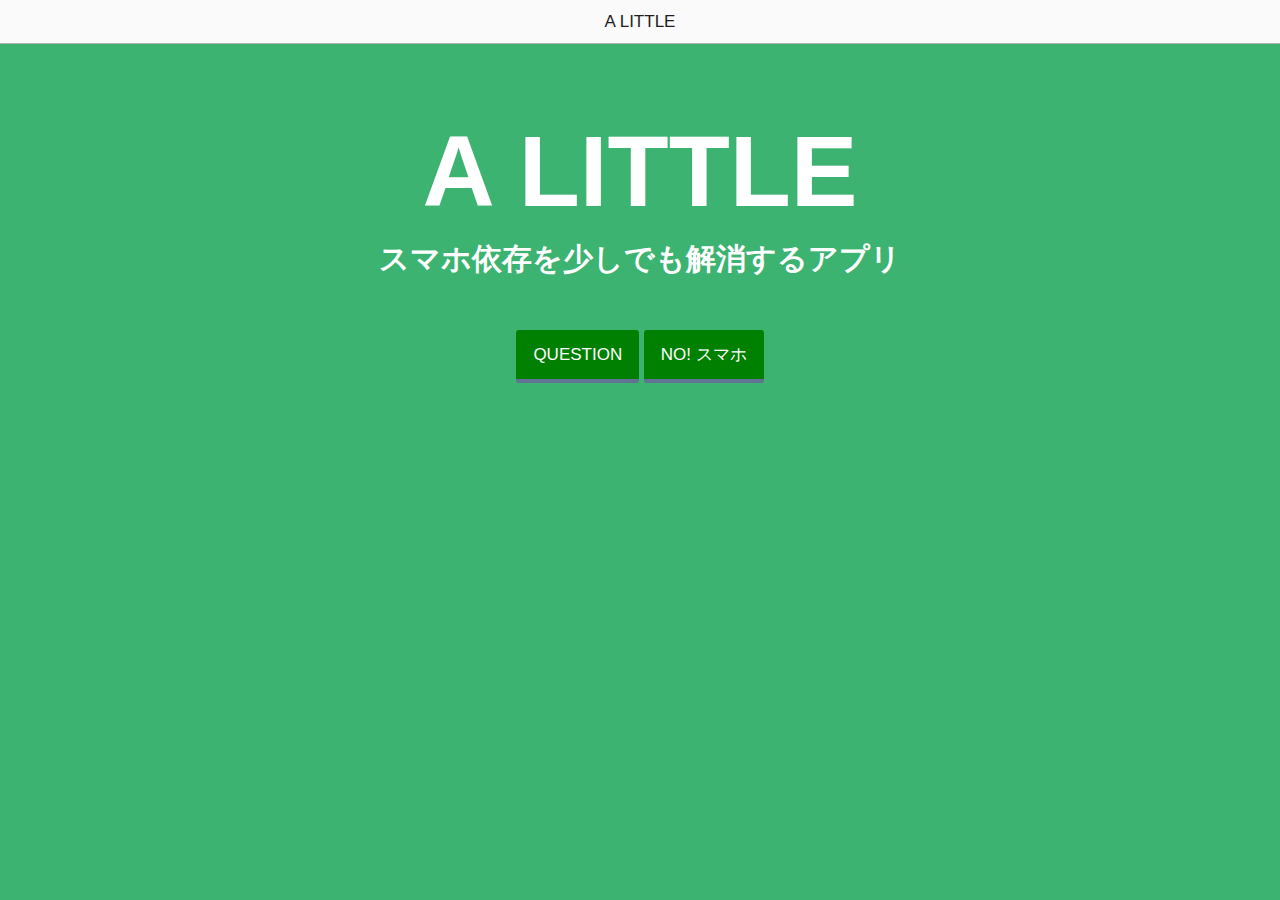
==== commit 9df0976a: "'changed3'​" ====
--- a/www/index.html
+++ b/www/index.html
@@ -61,13 +61,14 @@
         <div class="center">A LITTLE</div>
       </ons-toolbar>
       <div class="content" style="text-align: center">
-        <div class="title">
-          <div class="maintitle">A LITTLE</div>
-          <div class="subtitle">スマホ依存を少しでも解消するアプリ</div>
+        <div class="title-content">
+          <div class="title">
+            <div class="maintitle">A LITTLE</div>
+            <div class="subtitle">スマホ依存を少しでも解消するアプリ</div>
+            <ons-button type="button" value="ボタン" id="push-button"  />QUESTION</ons-button>
+            <ons-button type="button" value="ボタン" id="push2-button"  />NO! スマホ</ons-button>
+          </div>
         </div>
-
-        <ons-button type="button" value="ボタン" id="push-button" onclick="clickBtn1()" />QUESTION</ons-button>
-
       </div>
     </ons-page>
   </ons-template>
@@ -144,7 +145,7 @@
           <div class="que-scale">
             <div class="box">
               <input type="radio" id="radio9" name="question5" value="yes" />
-              <label for="radio9">スマホをチェック</label><br>
+              <label for="radio9">スマホをチェック(10分以上)</label><br>
               <input type="radio" id="radio10" name="question5" value="no" />
               <label for="radio10">朝の準備</label>
             </div>
@@ -234,29 +235,26 @@
       <div class="content" style="text-align: center">
         <div class="result">結果発表</div>
 
-        <div class="izonndo">あなたのスマホ依存度は <span id="span2" style="color: #ff0000; font-size : 70px"></span>％です！</div>
+        <div class="izonndo">あなたのスマホ依存度は <span id="span2" style="color: #ff0000; font-size : 50px"></span>％です！</div>
 
         <div class="messeage">
           <div class="container">
             <div class="izonndo-text">依存度は<span id="span3" style="color: #ff0000; font-size : 30px"></span>です。</h3>
-              <div class="izonndo-se"><span id="span4"></span></div>
+              <div class="izonndo-se"><span id="span4" ></span></div>
             </div>
 
             <!-- <img id="image_place" src="./gazou/run_and_dog.jpg"/> -->
 
-            <div class="hb-img">
+            <!-- <div class="hb-img"> -->
 
               <!-- 1 -->
               <div class="hb-bath">
-                <div class="hb-subt">
-                  <span id="span5-0"></span>
-                </div>
+                <div class="hb-subt"><span id="span5-0"></span></div>
                 <div class="hb" id="r1hb">
-
                   <div class="r1hb-1">
-                    <span id="span5"></span>
+                    <div class="hb-img"><span id="span5"></span></div>
                     <div class="hb-text" id="span55-0"></div>
-                    <div class="hb-url" id="u1-1"></div>
+                    <!-- <span id="u1-1"></span> -->
                   </div>
 
                   <!-- <div class="r1hb-2">
@@ -274,13 +272,10 @@
 
               <!-- 2 -->
               <div class="hb-book">
-                <div class="hb-subt">
-                  <span id="span6-0"></span>
-                </div>
+                <div class="hb-subt"><span id="span6-0"></span></div>
                 <div class="hb" id="r2hb">
-
                   <div class="r2hb-1">
-                    <span id="span6"></span>
+                    <div class="hb-img"><span id="span6"></span></div>
                     <div class="hb-text" id="span66-0"></div>
                   </div>
 
@@ -299,13 +294,10 @@
 
               <!-- 3 -->
               <div class="hb-exercise">
-                <div class="hb-subt">
-                  <span id="span7-0"></span>
-                </div>
+                <div class="hb-subt"><span id="span7-0"></span></div>
                 <div class="hb" id="r3hb">
-
                   <div class="r3hb-1">
-                    <span id="span7"></span>
+                    <div class="hb-img"><span id="span7"></span></div>
                     <div class="hb-text" id="span77-0"></div>
                   </div>
 
@@ -483,22 +475,34 @@
                   <span id="span14-2"></span>
                   <div class="hb-text" id="span1414-2"></div>
                 </div> -->
-
-                </div>
-              </div>
-
-            </div>
-
-          </div>
-
-
-
+                </div>
+              </div>
+            <!-- </div> -->
+          </div>
           <!-- <ons-button id="push-button">次へ</ons-button> -->
           <ons-button id="pop-button">homeへ</ons-button>
         </div>
     </ons-page>
   </ons-template>
 
+  <ons-template id="page2-2.html">
+    <ons-page id="second-2-page">
+      <ons-toolbar>
+        <div class="center">A LITTLE</div>
+      </ons-toolbar>
+      <div class="content" style="text-align: center">
+        <!-- <div class="title-content"> -->
+          <div class="title">
+            <div class="maintitle">登録画面</div>
+            <div class="subtitle">何をする？</div>
+            <ons-button type="button" value="ボタン" id="push-button" onclick="clickBtn2()" />登録</ons-button>
+            <ons-button type="button" value="ボタン" id="push2-button" onclick="clickBtn2()" />消去</ons-button>
+          </div>
+        <!-- </div> -->
+      </div>
+    </ons-page>
+  </ons-template>
+
 </body>
 
 </html>--- a/www/css/style.css
+++ b/www/css/style.css
@@ -20,7 +20,7 @@
 /* color: #fff;
 } */
 
-#push-button, #push2-button:active {
+#push-button:active {
 	/*ボタンを押したとき*/
 	-webkit-transform: translateY(4px);
 	transform: translateY(4px);
@@ -53,13 +53,11 @@
 
 .content {
 	background-color: #3CB371;
-	/* background-image: url("../gazou/gcont.png"); */
-	/* background-color:rgba(255, 255, 255, 0.459); */
-	/* background-blend-mode:lighten; */
-	/* background-color: #00cc33; */
 }
 
 /* title */
+
+.title {}
 
 .maintitle {
 	margin: 70px 0 auto;
@@ -67,6 +65,15 @@
 	font-weight: bold;
 	font-style: 'arial black';
 	font-size: 100px;
+	/* position: absolute;          位置指定 */
+	/* padding: 20px;               余白指定 */
+	/* top:  0;                     位置指定 */
+	/* bottom:  0;                  位置指定 */
+	/* left:  0;                    位置指定 */
+	/* right:  0;                   位置指定 */
+	/* margin:  auto;               中央寄せ */
+	/* width:  150px;               幅指定 */
+	/* height: 80px;                高さ指定 */
 }
 
 .subtitle {
@@ -76,6 +83,15 @@
 	font-weight: bold;
 	font-style: 'arial black';
 	font-size: 30px;
+	/* position: absolute;          位置指定 */
+	/* padding: 20px;               余白指定 */
+	/* top:  0;                     位置指定 */
+	/* bottom:  0;                  位置指定 */
+	/* left:  0;                    位置指定 */
+	/* right:  0;                   位置指定 */
+	/* margin:  auto;               中央寄せ */
+	/* width:  150px;               幅指定 */
+	/* height: 80px;                高さ指定 */
 }
 
 /* new2page */
@@ -275,6 +291,7 @@
 .hb-subt {
 	color: #ffffff;
 	font-size: 50px;
+	font-weight: bold;
 }
 
 .hb {
@@ -283,10 +300,105 @@
 	justify-content: center;
 }
 
+/* .hb-img {
+	float: left;
+} */
+
 .hb-text {
 	color: #ffffff;
 	text-align: center;
 	padding: 10px;
 	margin-bottom: 10px;
-	width: 300px;
+	width: 700px;
+	/* float: left; */
+}
+
+@media screen and (max-width: 480px) {
+	.title-content {
+		height: 812px;
+		/* width: 375px; */
+		position: relative;
+		/*中央揃えしたい要素の親要素に指定*/
+		background-color: #3CB371;
+	}
+	/* title */
+	.title {
+		/* background: yellow; */
+		position: absolute;
+		/*要素を浮かす*/
+		/*relativeを指定した親要素を支点とした位置をすべて0に指定↓*/
+		top: 0;
+		right: 0;
+		bottom: 0;
+		left: 0;
+		margin: auto;
+		/*上下左右中央に*/
+		width: 375px;
+		/*widthの指定は必須*/
+		height: 375px;
+		/*heightの指定は必須*/
+	}
+	.maintitle {
+		margin: 70px 0 auto;
+		color: #ffffff;
+		font-weight: bold;
+		font-style: 'arial black';
+		font-size: 70px;
+	}
+	.subtitle {
+		margin: 10px;
+		margin-bottom: 50px;
+		color: #ffffff;
+		font-weight: bold;
+		font-style: 'arial black';
+		font-size: 20px;
+	}
+	.result {
+		font-size: 20px;
+		color: #ffffff;
+		margin: 20px;
+	}
+	.izonndo {
+		font-size: 25px;
+		line-height: 100px;
+	}
+	.izonndo-text {
+		color: #ffffff;
+		font-size: 20px;
+		margin: 20px;
+	}
+	#span3 {
+		color: #ffffff;
+	}
+	.izonndo-se {
+		font-size: 15px;
+		/* display: flex; */
+		/* margin: 20px auto; */
+		/* justify-content: center; */
+		/* text-align: center; */
+		width: 300px;
+	}
+	#span4 {
+		color: #ffffff;
+	}
+	.hb-subt {
+		color: #ffffff;
+		font-size: 30px;
+	}
+	.hb {
+		display: flex;
+		flex-wrap: wrap;
+		justify-content: center;
+	}
+	/* .hb-img {
+		float: left;
+	} */
+	.hb-text {
+		color: #ffffff;
+		text-align: center;
+		padding: 10px;
+		margin-bottom: 10px;
+		width: 300px;
+		/* float: left; */
+	}
 }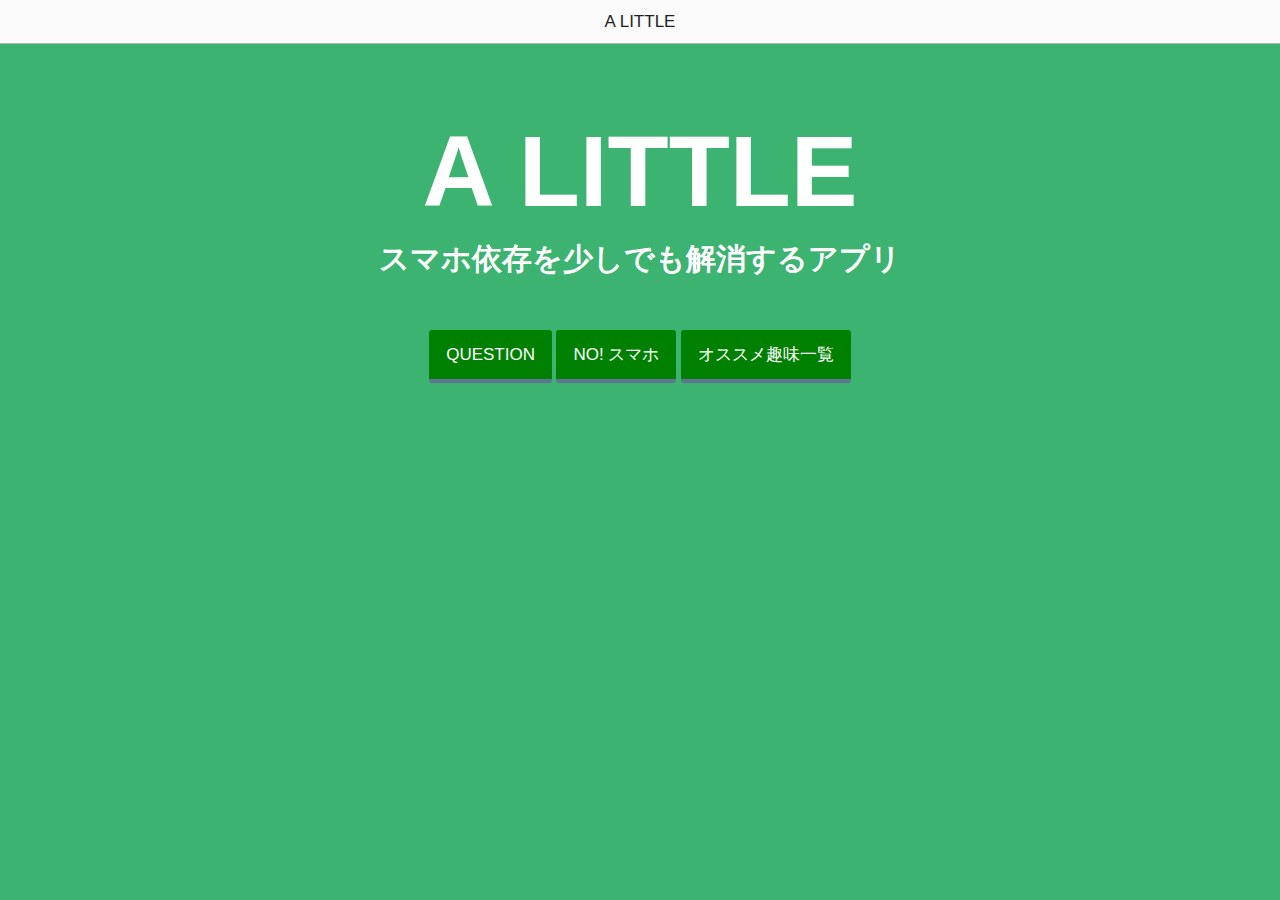
==== commit 2c9096a5: "06171855" ====
--- a/www/index.html
+++ b/www/index.html
@@ -55,6 +55,7 @@
 
   <!-- new1page -->
   <ons-navigator id="navigator" page="page1.html"></ons-navigator>
+
   <ons-template id="page1.html">
     <ons-page id="first-page">
       <ons-toolbar>
@@ -65,8 +66,9 @@
           <div class="title">
             <div class="maintitle">A LITTLE</div>
             <div class="subtitle">スマホ依存を少しでも解消するアプリ</div>
-            <ons-button type="button" value="ボタン" id="push-button"  />QUESTION</ons-button>
-            <ons-button type="button" value="ボタン" id="push2-button"  />NO! スマホ</ons-button>
+            <ons-button type="button" value="ボタン" id="push-button" />QUESTION</ons-button>
+            <ons-button type="button" value="ボタン" id="push2-button" />NO! スマホ</ons-button>
+            <ons-button type="button" value="ボタン" id="push3-button" />オススメ趣味一覧</ons-button>
           </div>
         </div>
       </div>
@@ -85,7 +87,7 @@
       <div class="content" style="text-align: center">
 
         <div class="sa-check">
-          <h1>スマホ依存度チェック</h1>
+          <h1>あなたはどれだけスマホを操作してる？</h1>
         </div>
 
         <div class="question">
@@ -105,25 +107,25 @@
           <br>
 
           <h2>２問目</h2>
-          <h2>読書をする習慣は</h2>
+          <h2>暇な時、読書かスマホなら…</h2>
           <div class="que-scale">
             <div class="box">
               <input type="radio" id="radio3" name="question2" value="yes" />
-              <label for="radio3">ない（なくなった）</label><br>
+              <label for="radio3">スマホを操作する</label><br>
               <input type="radio" id="radio4" name="question2" value="no" />
-              <label for="radio4">ある</label>
+              <label for="radio4">読書をする</label>
             </div>
           </div>
           <br>
 
           <h2>３問目</h2>
-          <h2>運動する習慣は</h2>
+          <h2>暇な時、運動かスマホなら…</h2>
           <div class="que-scale">
             <div class="box">
               <input type="radio" id="radio5" name="question3" value="yes" />
-              <label for="radio5">ない（なくなった）</label><br>
+              <label for="radio5">スマホを操作する</label><br>
               <input type="radio" id="radio6" name="question3" value="no" />
-              <label for="radio6">ある</label>
+              <label for="radio6">運動をする</label>
             </div>
           </div>
           <br>
@@ -177,19 +179,19 @@
           <br>
 
           <h2>８問目</h2>
-          <h2>休日の外出は</h2>
+          <h2>予定のない休日の過ごし方は</h2>
           <div class="que-scale">
             <div class="box">
               <input type="radio" id="radio15" name="question8" value="yes" />
-              <label for="radio15">予定がなければ家にいる</label><br>
+              <label for="radio15">スマホでネットや<br>動画、ゲーム等をする</label><br>
               <input type="radio" id="radio16" name="question8" value="no" />
-              <label for="radio16">予定がなくても出かける</label>
+              <label for="radio16">あまりスマホを<br>操作しないことをする</label>
             </div>
           </div>
           <br>
 
           <h2>９問目</h2>
-          <h2>歩行しているときも、スマホを持ち歩きスマホをチェックしている</h2>
+          <h2>歩行しているときも、スマホを持ち歩き、チェックしている</h2>
           <div class="que-scale">
             <div class="box">
               <input type="radio" id="radio17" name="question9" value="yes" />
@@ -235,29 +237,26 @@
       <div class="content" style="text-align: center">
         <div class="result">結果発表</div>
 
-        <div class="izonndo">あなたのスマホ依存度は <span id="span2" style="color: #ff0000; font-size : 50px"></span>％です！</div>
+        <div class="izonndo">あなたのスマホ夢中度は <span id="span2" style="color: #ff0000; font-size : 50px"></span>％です！</div>
 
         <div class="messeage">
           <div class="container">
             <div class="izonndo-text">依存度は<span id="span3" style="color: #ff0000; font-size : 30px"></span>です。</h3>
-              <div class="izonndo-se"><span id="span4" ></span></div>
-            </div>
-
-            <!-- <img id="image_place" src="./gazou/run_and_dog.jpg"/> -->
-
-            <!-- <div class="hb-img"> -->
-
-              <!-- 1 -->
-              <div class="hb-bath">
-                <div class="hb-subt"><span id="span5-0"></span></div>
-                <div class="hb" id="r1hb">
-                  <div class="r1hb-1">
-                    <div class="hb-img"><span id="span5"></span></div>
-                    <div class="hb-text" id="span55-0"></div>
-                    <!-- <span id="u1-1"></span> -->
-                  </div>
-
-                  <!-- <div class="r1hb-2">
+              <div class="izonndo-se"><span id="span4"></span></div>
+            </div>
+          </div>
+
+          <!-- 1 -->
+          <div class="hb-bath">
+            <div class="hb-subt"><span id="span5-0"></span></div>
+            <div class="hb" id="r1hb">
+              <div class="r1hb-1">
+                <div class="hb-img"><span id="span5"></span></div>
+                <div class="hb-text" id="span55-0"></div>
+                <!-- <span id="u1-1"></span> -->
+              </div>
+
+              <!-- <div class="r1hb-2">
                   <span id="span5-1"></span>
                   <div class="hb-text" id="span55-1"></div>
                 </div>
@@ -267,19 +266,19 @@
                   <div class="hb-text" id="span55-2"></div>
                 </div> -->
 
-                </div>
-              </div>
-
-              <!-- 2 -->
-              <div class="hb-book">
-                <div class="hb-subt"><span id="span6-0"></span></div>
-                <div class="hb" id="r2hb">
-                  <div class="r2hb-1">
-                    <div class="hb-img"><span id="span6"></span></div>
-                    <div class="hb-text" id="span66-0"></div>
-                  </div>
-
-                  <!-- <div class="r2hb-2">
+            </div>
+          </div>
+
+          <!-- 2 -->
+          <div class="hb-book">
+            <div class="hb-subt"><span id="span6-0"></span></div>
+            <div class="hb" id="r2hb">
+              <div class="r2hb-1">
+                <div class="hb-img"><span id="span6"></span></div>
+                <div class="hb-text" id="span66-0"></div>
+              </div>
+
+              <!-- <div class="r2hb-2">
                   <span id="span6-1"></span>
                   <div class="hb-text" id="span66-1"></div>
                 </div>
@@ -289,19 +288,19 @@
                   <div class="hb-text" id="span66-2"></div>
                 </div> -->
 
-                </div>
-              </div>
-
-              <!-- 3 -->
-              <div class="hb-exercise">
-                <div class="hb-subt"><span id="span7-0"></span></div>
-                <div class="hb" id="r3hb">
-                  <div class="r3hb-1">
-                    <div class="hb-img"><span id="span7"></span></div>
-                    <div class="hb-text" id="span77-0"></div>
-                  </div>
-
-                  <!-- <div class="r3hb-2">
+            </div>
+          </div>
+
+          <!-- 3 -->
+          <div class="hb-exercise">
+            <div class="hb-subt"><span id="span7-0"></span></div>
+            <div class="hb" id="r3hb">
+              <div class="r3hb-1">
+                <div class="hb-img"><span id="span7"></span></div>
+                <div class="hb-text" id="span77-0"></div>
+              </div>
+
+              <!-- <div class="r3hb-2">
                   <span id="span7-1"></span>
                   <div class="hb-text" id="span77-1"></div>
                 </div>
@@ -311,22 +310,22 @@
                   <div class="hb-text" id="span77-2"></div>
                 </div> -->
 
-                </div>
-              </div>
-
-              <!-- 4 -->
-              <div class="hb-touch">
-                <div class="hb-subt">
-                  <span id="span8-0"></span>
-                </div>
-                <div class="hb" id="r4hb">
-
-                  <div class="r4hb-1">
-                    <span id="span8"></span>
-                    <div class="hb-text" id="span88-0"></div>
-                  </div>
-
-                  <!-- <div class="r4hb-2">
+            </div>
+          </div>
+
+          <!-- 4 -->
+          <div class="hb-touch">
+            <div class="hb-subt">
+              <span id="span8-0"></span>
+            </div>
+            <div class="hb" id="r4hb">
+
+              <div class="r4hb-1">
+                <span id="span8"></span>
+                <div class="hb-text" id="span88-0"></div>
+              </div>
+
+              <!-- <div class="r4hb-2">
                   <span id="span8-1"></span>
                   <div class="hb-text" id="span88-1"></div>
                 </div>
@@ -336,22 +335,22 @@
                   <div class="hb-text" id="span88-2"></div>
                 </div> -->
 
-                </div>
-              </div>
-
-              <!-- 5 -->
-              <div class="hb-mg">
-                <div class="hb-subt">
-                  <span id="span9-0"></span>
-                </div>
-                <div class="hb" id="r5hb">
-
-                  <div class="r5hb-1">
-                    <span id="span9"></span>
-                    <div class="hb-text" id="span99-0"></div>
-                  </div>
-
-                  <!-- <div class="r5hb-2">
+            </div>
+          </div>
+
+          <!-- 5 -->
+          <div class="hb-mg">
+            <div class="hb-subt">
+              <span id="span9-0"></span>
+            </div>
+            <div class="hb" id="r5hb">
+
+              <div class="r5hb-1">
+                <span id="span9"></span>
+                <div class="hb-text" id="span99-0"></div>
+              </div>
+
+              <!-- <div class="r5hb-2">
                   <span id="span9-1"></span>
                   <div class="hb-text" id="span99-1"></div>
                 </div>
@@ -361,20 +360,20 @@
                   <div class="hb-text" id="span99-2"></div>
                 </div> -->
 
-                </div>
-              </div>
-
-              <!-- 6 -->
-              <div class="hb-game">
-                <div class="hb-subt"><span id="span10-0"></span></div>
-                <div class="hb" id="r6hb">
-
-                  <div class="r6hb-1">
-                    <span id="span10"></span>
-                    <div class="hb-text" id="span1010-0"></div>
-                  </div>
-
-                  <!-- <div class="r6hb-2">
+            </div>
+          </div>
+
+          <!-- 6 -->
+          <div class="hb-game">
+            <div class="hb-subt"><span id="span10-0"></span></div>
+            <div class="hb" id="r6hb">
+
+              <div class="r6hb-1">
+                <span id="span10"></span>
+                <div class="hb-text" id="span1010-0"></div>
+              </div>
+
+              <!-- <div class="r6hb-2">
                   <span id="span10-1"></span>
                   <div class="hb-text" id="span1010-1"></div>
                 </div>
@@ -384,20 +383,20 @@
                   <div class="hb-text" id="span1010-2"></div>
                 </div> -->
 
-                </div>
-              </div>
-
-              <!-- 7 -->
-              <div class="hb-movie">
-                <div class="hb-subt"><span id="span11-0"></span></div>
-                <div class="hb" id="r11hb">
-
-                  <div class="r11hb-1">
-                    <span id="span11"></span>
-                    <div class="hb-text" id="span1111-0"></div>
-                  </div>
-
-                  <!-- <div class="r11hb-2">
+            </div>
+          </div>
+
+          <!-- 7 -->
+          <div class="hb-movie">
+            <div class="hb-subt"><span id="span11-0"></span></div>
+            <div class="hb" id="r11hb">
+
+              <div class="r11hb-1">
+                <span id="span11"></span>
+                <div class="hb-text" id="span1111-0"></div>
+              </div>
+
+              <!-- <div class="r11hb-2">
                   <span id="span11-1"></span>
                   <div class="hb-text" id="span1111-1"></div>
                 </div>
@@ -407,20 +406,20 @@
                   <div class="hb-text" id="span1111-2"></div>
                 </div> -->
 
-                </div>
-              </div>
-
-              <!-- 8 -->
-              <div class="hb-day">
-                <div class="hb-subt"><span id="span12-0"></span></div>
-                <div class="hb" id="r12hb">
-
-                  <div class="r12hb-1">
-                    <span id="span12"></span>
-                    <div class="hb-text" id="span1212-0"></div>
-                  </div>
-
-                  <!-- <div class="r12hb-2">
+            </div>
+          </div>
+
+          <!-- 8 -->
+          <div class="hb-day">
+            <div class="hb-subt"><span id="span12-0"></span></div>
+            <div class="hb" id="r12hb">
+
+              <div class="r12hb-1">
+                <span id="span12"></span>
+                <div class="hb-text" id="span1212-0"></div>
+              </div>
+
+              <!-- <div class="r12hb-2">
                   <span id="span12-1"></span>
                   <div class="hb-text" id="span1212-1"></div>
                 </div>
@@ -430,20 +429,20 @@
                   <div class="hb-text" id="span1212-2"></div>
                 </div> -->
 
-                </div>
-              </div>
-
-              <!-- 9 -->
-              <div class="hb-walk">
-                <div class="hb-subt"><span id="span13-0"></span></div>
-                <div class="hb" id="r13hb">
-
-                  <div class="r13hb-1">
-                    <span id="span13"></span>
-                    <div class="hb-text" id="span1313-0"></div>
-                  </div>
-
-                  <!-- <div class="r13hb-2">
+            </div>
+          </div>
+
+          <!-- 9 -->
+          <div class="hb-walk">
+            <div class="hb-subt"><span id="span13-0"></span></div>
+            <div class="hb" id="r13hb">
+
+              <div class="r13hb-1">
+                <span id="span13"></span>
+                <div class="hb-text" id="span1313-0"></div>
+              </div>
+
+              <!-- <div class="r13hb-2">
                   <span id="span13-1"></span>
                   <div class="hb-text" id="span1313-1"></div>
                 </div>
@@ -453,20 +452,20 @@
                   <div class="hb-text" id="span1313-2"></div>
                 </div> -->
 
-                </div>
-              </div>
-
-              <!-- 10 -->
-              <div class="hb-sleep">
-                <div class="hb-subt"><span id="span14-0"></span></div>
-                <div class="hb" id="r2hb">
-
-                  <div class="r14hb-1">
-                    <span id="span14"></span>
-                    <div class="hb-text" id="span1414-0"></div>
-                  </div>
-
-                  <!-- <div class="r14hb-2">
+            </div>
+          </div>
+
+          <!-- 10 -->
+          <div class="hb-sleep">
+            <div class="hb-subt"><span id="span14-0"></span></div>
+            <div class="hb" id="r2hb">
+
+              <div class="r14hb-1">
+                <span id="span14"></span>
+                <div class="hb-text" id="span1414-0"></div>
+              </div>
+
+              <!-- <div class="r14hb-2">
                   <span id="span14-1"></span>
                   <div class="hb-text" id="span1414-1"></div>
                 </div>
@@ -475,13 +474,13 @@
                   <span id="span14-2"></span>
                   <div class="hb-text" id="span1414-2"></div>
                 </div> -->
-                </div>
-              </div>
-            <!-- </div> -->
-          </div>
-          <!-- <ons-button id="push-button">次へ</ons-button> -->
-          <ons-button id="pop-button">homeへ</ons-button>
-        </div>
+            </div>
+          </div>
+          <!-- </div> -->
+        </div>
+        <!-- <ons-button id="push-button">次へ</ons-button> -->
+        <ons-button id="pop-button">homeへ</ons-button>
+      </div>
     </ons-page>
   </ons-template>
 
@@ -492,17 +491,69 @@
       </ons-toolbar>
       <div class="content" style="text-align: center">
         <!-- <div class="title-content"> -->
-          <div class="title">
-            <div class="maintitle">登録画面</div>
-            <div class="subtitle">何をする？</div>
-            <ons-button type="button" value="ボタン" id="push-button" onclick="clickBtn2()" />登録</ons-button>
-            <ons-button type="button" value="ボタン" id="push2-button" onclick="clickBtn2()" />消去</ons-button>
-          </div>
+        <div class="title">
+          <div class="maintitle">登録画面</div>
+          <div class="subtitle">何をする？</div>
+
+          <input class="register_class" type="text" id="input_register" value="">
+          <!-- <input type="button" onclick="func1()" value="送信"> -->
+          <ons-button type="button" onclick="func1()" value="ボタン" id="push2-button" />登録</ons-button>
+          <!-- <div id="output_register"></div> -->
+
+          <!-- <ons-button type="button" value="ボタン" id="push2-button" />登録</ons-button> -->
+          <ons-button id="pop-button">戻る</ons-button>
+        </div>
         <!-- </div> -->
       </div>
     </ons-page>
   </ons-template>
 
+  <ons-template id="page2-3.html">
+    <ons-page id="third-2-page">
+      <ons-toolbar>
+        <div class="center">A LITTLE</div>
+      </ons-toolbar>
+      <div class="content" style="text-align: center">
+        <!-- <div class="title-content"> -->
+        <div class="title">
+          <div class="li_title">一覧</div>
+          <div class="list">
+            <div><span id="output_register" value="" style="font-weight: bold;"></span></div>
+          </div>
+
+          <!-- <ons-button type="button" value="ボタン" id="push2-button"  />登録</ons-button>
+          <ons-button type="button" value="ボタン" id="push2-button"  />消去</ons-button> -->
+          <ons-button id="pop-button">戻る</ons-button>
+        </div>
+        <!-- </div> -->
+      </div>
+    </ons-page>
+  </ons-template>
+
+
+
+  <ons-template id="page3-2.html">
+    <ons-page id="second-3-page">
+      <ons-toolbar>
+        <div class="center">A LITTLE</div>
+      </ons-toolbar>
+      <div class="content" style="text-align: center">
+        <!-- <div class="title-content"> -->
+        <div class="title">
+          <div class="maintitle">オススメの趣味一覧</div>
+          <div class="subtitle">どれがいい？</div>
+
+          <ons-button type="button" onclick="func1()" value="ボタン" id="push3-button" />登録</ons-button>
+          <ons-button id="pop-button">戻る</ons-button>
+        </div>
+        <!-- </div> -->
+      </div>
+    </ons-page>
+  </ons-template>
+
+
+
+
 </body>
 
 </html>--- a/www/css/style.css
+++ b/www/css/style.css
@@ -1,4 +1,4 @@
-#push-button, #push2-button {
+#push-button, #push2-button, #push3-button {
 	display: inline-block;
 	padding: 0.5em 1em;
 	text-decoration: none;
@@ -8,17 +8,6 @@
 	border-bottom: solid 4px #627295;
 	border-radius: 3px;
 }
-
-/* #push-button, #push2-button:hover { */
-
-/* 背景色を明るい青色に指定 */
-
-/* background-color: #24d; */
-
-/* 文字色を白色に指定 */
-
-/* color: #fff;
-} */
 
 #push-button:active {
 	/*ボタンを押したとき*/
@@ -365,7 +354,8 @@
 	.izonndo-text {
 		color: #ffffff;
 		font-size: 20px;
-		margin: 20px;
+		margin: 0px;
+		background-color: rgb(21, 167, 87);
 	}
 	#span3 {
 		color: #ffffff;
@@ -374,15 +364,18 @@
 		font-size: 15px;
 		/* display: flex; */
 		/* margin: 20px auto; */
-		/* justify-content: center; */
-		/* text-align: center; */
+		justify-content: center;
+		text-align: center;
 		width: 300px;
+		margin: auto;
 	}
 	#span4 {
 		color: #ffffff;
+		/* background-color: #739b06; */
 	}
 	.hb-subt {
 		color: #ffffff;
+		background-color: #009900;
 		font-size: 30px;
 	}
 	.hb {
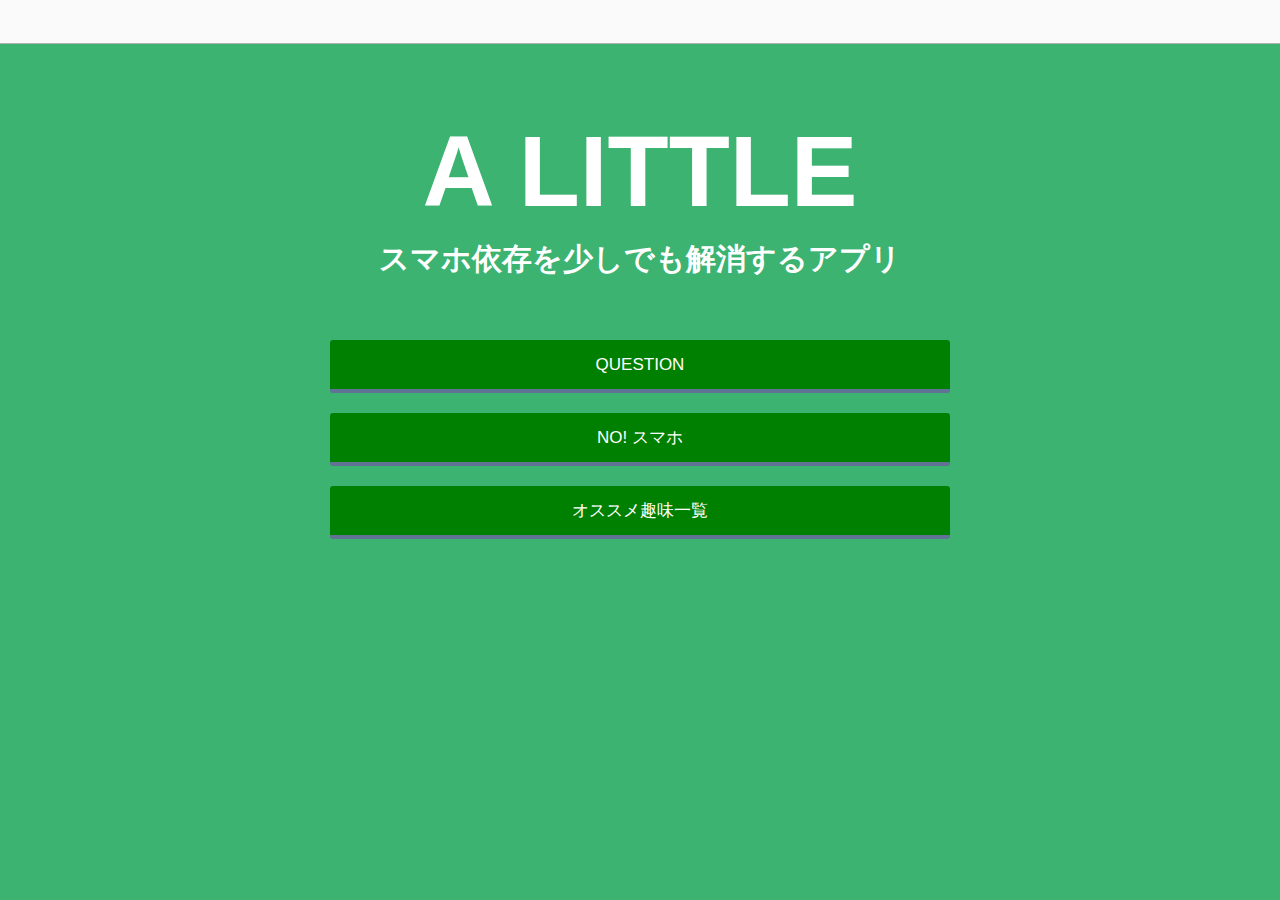
==== commit 718101ad: "06221846" ====
--- a/www/index.html
+++ b/www/index.html
@@ -59,16 +59,18 @@
   <ons-template id="page1.html">
     <ons-page id="first-page">
       <ons-toolbar>
-        <div class="center">A LITTLE</div>
+        <div class="center"></div>
       </ons-toolbar>
       <div class="content" style="text-align: center">
         <div class="title-content">
           <div class="title">
             <div class="maintitle">A LITTLE</div>
             <div class="subtitle">スマホ依存を少しでも解消するアプリ</div>
-            <ons-button type="button" value="ボタン" id="push-button" />QUESTION</ons-button>
-            <ons-button type="button" value="ボタン" id="push2-button" />NO! スマホ</ons-button>
-            <ons-button type="button" value="ボタン" id="push3-button" />オススメ趣味一覧</ons-button>
+            <div class="title-button">
+              <ons-button type="button" value="ボタン" id="push-button" />QUESTION</ons-button>
+              <ons-button type="button" value="ボタン" id="push2-button" />NO! スマホ</ons-button>
+              <ons-button type="button" value="ボタン" id="push3-button" />オススメ趣味一覧</ons-button>
+            </div>
           </div>
         </div>
       </div>
@@ -231,9 +233,9 @@
         <div class="left">
           <ons-back-button>Page 2</ons-back-button>
         </div>
-
-        <div class="center">A LITTLE</div>
-      </ons-toolbar>
+        <div class="center">A LITTLE</div>
+      </ons-toolbar>
+
       <div class="content" style="text-align: center">
         <div class="result">結果発表</div>
 
@@ -241,244 +243,121 @@
 
         <div class="messeage">
           <div class="container">
-            <div class="izonndo-text">依存度は<span id="span3" style="color: #ff0000; font-size : 30px"></span>です。</h3>
-              <div class="izonndo-se"><span id="span4"></span></div>
-            </div>
-          </div>
-
-          <!-- 1 -->
-          <div class="hb-bath">
-            <div class="hb-subt"><span id="span5-0"></span></div>
-            <div class="hb" id="r1hb">
-              <div class="r1hb-1">
-                <div class="hb-img"><span id="span5"></span></div>
-                <div class="hb-text" id="span55-0"></div>
-                <!-- <span id="u1-1"></span> -->
-              </div>
-
-              <!-- <div class="r1hb-2">
-                  <span id="span5-1"></span>
-                  <div class="hb-text" id="span55-1"></div>
-                </div>
-                
-                <div class="r1hb-3">
-                  <span id="span5-2"></span>
-                  <div class="hb-text" id="span55-2"></div>
-                </div> -->
-
-            </div>
-          </div>
-
-          <!-- 2 -->
-          <div class="hb-book">
-            <div class="hb-subt"><span id="span6-0"></span></div>
-            <div class="hb" id="r2hb">
-              <div class="r2hb-1">
-                <div class="hb-img"><span id="span6"></span></div>
-                <div class="hb-text" id="span66-0"></div>
-              </div>
-
-              <!-- <div class="r2hb-2">
-                  <span id="span6-1"></span>
-                  <div class="hb-text" id="span66-1"></div>
-                </div>
-                
-                <div class="r2hb-3">
-                  <span id="span6-2"></span>
-                  <div class="hb-text" id="span66-2"></div>
-                </div> -->
-
-            </div>
-          </div>
-
-          <!-- 3 -->
-          <div class="hb-exercise">
-            <div class="hb-subt"><span id="span7-0"></span></div>
-            <div class="hb" id="r3hb">
-              <div class="r3hb-1">
-                <div class="hb-img"><span id="span7"></span></div>
-                <div class="hb-text" id="span77-0"></div>
-              </div>
-
-              <!-- <div class="r3hb-2">
-                  <span id="span7-1"></span>
-                  <div class="hb-text" id="span77-1"></div>
-                </div>
-                
-                <div class="r3hb-3">
-                  <span id="span7-2"></span>
-                  <div class="hb-text" id="span77-2"></div>
-                </div> -->
-
-            </div>
-          </div>
-
-          <!-- 4 -->
-          <div class="hb-touch">
-            <div class="hb-subt">
-              <span id="span8-0"></span>
-            </div>
-            <div class="hb" id="r4hb">
-
-              <div class="r4hb-1">
-                <span id="span8"></span>
-                <div class="hb-text" id="span88-0"></div>
-              </div>
-
-              <!-- <div class="r4hb-2">
-                  <span id="span8-1"></span>
-                  <div class="hb-text" id="span88-1"></div>
-                </div>
-                
-                <div class="r1hb-3">
-                  <span id="span8-2"></span>
-                  <div class="hb-text" id="span88-2"></div>
-                </div> -->
-
-            </div>
-          </div>
-
-          <!-- 5 -->
-          <div class="hb-mg">
-            <div class="hb-subt">
-              <span id="span9-0"></span>
-            </div>
-            <div class="hb" id="r5hb">
-
-              <div class="r5hb-1">
-                <span id="span9"></span>
-                <div class="hb-text" id="span99-0"></div>
-              </div>
-
-              <!-- <div class="r5hb-2">
-                  <span id="span9-1"></span>
-                  <div class="hb-text" id="span99-1"></div>
-                </div>
-                
-                <div class="r5hb-3">
-                  <span id="span9-2"></span>
-                  <div class="hb-text" id="span99-2"></div>
-                </div> -->
-
-            </div>
-          </div>
-
-          <!-- 6 -->
-          <div class="hb-game">
-            <div class="hb-subt"><span id="span10-0"></span></div>
-            <div class="hb" id="r6hb">
-
-              <div class="r6hb-1">
-                <span id="span10"></span>
-                <div class="hb-text" id="span1010-0"></div>
-              </div>
-
-              <!-- <div class="r6hb-2">
-                  <span id="span10-1"></span>
-                  <div class="hb-text" id="span1010-1"></div>
-                </div>
-                
-                <div class="r6hb-3">
-                  <span id="span10-2"></span>
-                  <div class="hb-text" id="span1010-2"></div>
-                </div> -->
-
-            </div>
-          </div>
-
-          <!-- 7 -->
-          <div class="hb-movie">
-            <div class="hb-subt"><span id="span11-0"></span></div>
-            <div class="hb" id="r11hb">
-
-              <div class="r11hb-1">
-                <span id="span11"></span>
-                <div class="hb-text" id="span1111-0"></div>
-              </div>
-
-              <!-- <div class="r11hb-2">
-                  <span id="span11-1"></span>
-                  <div class="hb-text" id="span1111-1"></div>
-                </div>
-                
-                <div class="r11hb-3">
-                  <span id="span11-2"></span>
-                  <div class="hb-text" id="span1111-2"></div>
-                </div> -->
-
-            </div>
-          </div>
-
-          <!-- 8 -->
-          <div class="hb-day">
-            <div class="hb-subt"><span id="span12-0"></span></div>
-            <div class="hb" id="r12hb">
-
-              <div class="r12hb-1">
-                <span id="span12"></span>
-                <div class="hb-text" id="span1212-0"></div>
-              </div>
-
-              <!-- <div class="r12hb-2">
-                  <span id="span12-1"></span>
-                  <div class="hb-text" id="span1212-1"></div>
-                </div>
-                
-                <div class="r12hb-3">
-                  <span id="span12-2"></span>
-                  <div class="hb-text" id="span1212-2"></div>
-                </div> -->
-
-            </div>
-          </div>
-
-          <!-- 9 -->
-          <div class="hb-walk">
-            <div class="hb-subt"><span id="span13-0"></span></div>
-            <div class="hb" id="r13hb">
-
-              <div class="r13hb-1">
-                <span id="span13"></span>
-                <div class="hb-text" id="span1313-0"></div>
-              </div>
-
-              <!-- <div class="r13hb-2">
-                  <span id="span13-1"></span>
-                  <div class="hb-text" id="span1313-1"></div>
-                </div>
-                
-                <div class="r13hb-3">
-                  <span id="span13-2"></span>
-                  <div class="hb-text" id="span1313-2"></div>
-                </div> -->
-
-            </div>
-          </div>
-
-          <!-- 10 -->
-          <div class="hb-sleep">
-            <div class="hb-subt"><span id="span14-0"></span></div>
-            <div class="hb" id="r2hb">
-
-              <div class="r14hb-1">
-                <span id="span14"></span>
-                <div class="hb-text" id="span1414-0"></div>
-              </div>
-
-              <!-- <div class="r14hb-2">
-                  <span id="span14-1"></span>
-                  <div class="hb-text" id="span1414-1"></div>
-                </div>
-                
-                <div class="r14hb-3">
-                  <span id="span14-2"></span>
-                  <div class="hb-text" id="span1414-2"></div>
-                </div> -->
-            </div>
-          </div>
-          <!-- </div> -->
-        </div>
-        <!-- <ons-button id="push-button">次へ</ons-button> -->
+            <div class="izonndo-text">夢中度は<span id="span3" style="color: #ff0000; font-size : 30px"></span>です。</div>
+            <div class="izonndo-se"><span id="span4"></span></div>
+          </div>
+        </div>
+
+        <!-- 1 -->
+        <div class="hb-bath">
+          <div class="hb-subt"><span id="span5-0"></span></div>
+          <div class="hb" id="r1hb">
+            <div class="r1hb-1">
+              <div class="hb-img"><span id="span5" ></span></div>
+              <div class="hb-text" id="span55-0"></div>
+            </div>
+          </div>
+        </div>
+
+        <!-- 2 -->
+        <div class="hb-book">
+          <div class="hb-subt"><span id="span6-0"></span></div>
+          <div class="hb" id="r2hb">
+            <div class="r2hb-1">
+              <div class="hb-img"><span id="span6"></span></div>
+              <div class="hb-text" id="span66-0"></div>
+            </div>
+          </div>
+        </div>
+
+        <!-- 3 -->
+        <div class="hb-exercise">
+          <div class="hb-subt"><span id="span7-0"></span></div>
+          <div class="hb" id="r3hb">
+            <div class="r3hb-1">
+              <div class="hb-img"><span id="span7"></span></div>
+              <div class="hb-text" id="span77-0"></div>
+            </div>
+          </div>
+        </div>
+
+        <!-- 4 -->
+        <div class="hb-touch">
+          <div class="hb-subt"><span id="span8-0"></span></div>
+          <div class="hb" id="r4hb">
+            <div class="r4hb-1">
+              <div class="hb-img"><span id="span8"></span></div>
+              <div class="hb-text" id="span88-0"></div>
+            </div>
+          </div>
+        </div>
+
+        <!-- 5 -->
+        <div class="hb-mg">
+          <div class="hb-subt"><span id="span9-0"></span></div>
+          <div class="hb" id="r5hb">
+            <div class="r5hb-1">
+              <div class="hb-img"><span id="span9"></span></div>
+              <div class="hb-text" id="span99-0"></div>
+            </div>
+          </div>
+        </div>
+
+        <!-- 6 -->
+        <div class="hb-game">
+          <div class="hb-subt"><span id="span10-0"></span></div>
+          <div class="hb" id="r6hb">
+            <div class="r6hb-1">
+              <div class="hb-img"><span id="span10"></span></div>
+              <div class="hb-text" id="span1010-0"></div>
+            </div>
+          </div>
+        </div>
+
+        <!-- 7 -->
+        <div class="hb-movie">
+          <div class="hb-subt"><span id="span11-0"></span></div>
+          <div class="hb" id="r11hb">
+            <div class="r11hb-1">
+              <div class="hb-img"><span id="span11"></span></div>
+              <div class="hb-text" id="span1111-0"></div>
+            </div>
+          </div>
+        </div>
+
+        <!-- 8 -->
+        <div class="hb-day">
+          <div class="hb-subt"><span id="span12-0"></span></div>
+          <div class="hb" id="r12hb">
+            <div class="r12hb-1">
+              <div class="hb-img"><span id="span12"></span></div>
+              <div class="hb-text" id="span1212-0"></div>
+            </div>
+          </div>
+        </div>
+
+        <!-- 9 -->
+        <div class="hb-walk">
+          <div class="hb-subt"><span id="span13-0"></span></div>
+          <div class="hb" id="r13hb">
+            <div class="r13hb-1">
+              <div class="hb-img"><span id="span13"></span></div>
+              <div class="hb-text" id="span1313-0"></div>
+            </div>
+          </div>
+        </div>
+
+        <!-- 10 -->
+        <div class="hb-sleep">
+          <div class="hb-subt"><span id="span14-0"></span></div>
+          <div class="hb" id="r2hb">
+            <div class="r14hb-1">
+              <div class="hb-img"><span id="span14"></span></div>
+              <div class="hb-text" id="span1414-0"></div>
+            </div>
+          </div>
+        </div>
+        
         <ons-button id="pop-button">homeへ</ons-button>
       </div>
     </ons-page>
@@ -489,21 +368,21 @@
       <ons-toolbar>
         <div class="center">A LITTLE</div>
       </ons-toolbar>
-      <div class="content" style="text-align: center">
-        <!-- <div class="title-content"> -->
-        <div class="title">
-          <div class="maintitle">登録画面</div>
-          <div class="subtitle">何をする？</div>
-
-          <input class="register_class" type="text" id="input_register" value="">
-          <!-- <input type="button" onclick="func1()" value="送信"> -->
-          <ons-button type="button" onclick="func1()" value="ボタン" id="push2-button" />登録</ons-button>
-          <!-- <div id="output_register"></div> -->
-
-          <!-- <ons-button type="button" value="ボタン" id="push2-button" />登録</ons-button> -->
-          <ons-button id="pop-button">戻る</ons-button>
-        </div>
-        <!-- </div> -->
+      <div class="content">
+
+        <section class="containers">
+          <p id="questions"></p>
+          <ul id="choices"></ul>
+          <div id="btn" class="disabled">next</div>
+          <section id="results" class="hidden">
+            <p></p>
+            <a href="">replay?</a>
+          </section>
+        </section>
+
+        <div class="pop2-2" style="text-align: center;">
+          <ons-button id="pop-button">homeへ</ons-button>
+        </div>
       </div>
     </ons-page>
   </ons-template>
@@ -513,23 +392,18 @@
       <ons-toolbar>
         <div class="center">A LITTLE</div>
       </ons-toolbar>
-      <div class="content" style="text-align: center">
-        <!-- <div class="title-content"> -->
+
+      <div class="content" style="text-align: center">
         <div class="title">
           <div class="li_title">一覧</div>
           <div class="list">
             <div><span id="output_register" value="" style="font-weight: bold;"></span></div>
           </div>
-
-          <!-- <ons-button type="button" value="ボタン" id="push2-button"  />登録</ons-button>
-          <ons-button type="button" value="ボタン" id="push2-button"  />消去</ons-button> -->
-          <ons-button id="pop-button">戻る</ons-button>
-        </div>
-        <!-- </div> -->
-      </div>
-    </ons-page>
-  </ons-template>
-
+          <ons-button id="pop-button">戻る</ons-button>
+        </div>
+      </div>
+    </ons-page>
+  </ons-template>
 
 
   <ons-template id="page3-2.html">
@@ -537,16 +411,486 @@
       <ons-toolbar>
         <div class="center">A LITTLE</div>
       </ons-toolbar>
+
+      <div class="content" style="text-align: center">
+        <div class="hb_list_title">オススメの趣味一覧</div>
+        <div class="hb_list_subtitle">どれを見る？</div>
+        <div class="hbselect-button">
+          <ons-button type="hb-button" value="ボタン" id="bath-button" />お風呂</ons-button>
+          <ons-button type="hb-button" value="ボタン" id="book-button" />読書</ons-button>
+          <ons-button type="hb-button" value="ボタン" id="exercise-button" />運動</ons-button>
+          <ons-button type="hb-button" value="ボタン" id="todo-button" />目的</ons-button>
+          <ons-button type="hb-button" value="ボタン" id="morning-button" />朝</ons-button>
+          <ons-button type="hb-button" value="ボタン" id="game-button" />ゲーム</ons-button>
+          <ons-button type="hb-button" value="ボタン" id="movie-button" />動画</ons-button>
+          <ons-button type="hb-button" value="ボタン" id="holiday-button" />休日</ons-button>
+          <ons-button type="hb-button" value="ボタン" id="walk-button" />歩行時</ons-button>
+          <ons-button type="hb-button" value="ボタン" id="sleep-button" />就寝前</ons-button>
+        </div>
+        <ons-button id="pop-button">戻る</ons-button>
+      </div>
+    </ons-page>
+  </ons-template>
+
+  <ons-template id="bath-page.html">
+    <ons-page id="bath-page">
+      <ons-toolbar>
+        <div class="center">A LITTLE</div>
+      </ons-toolbar>
+
+      <div class="content" style="text-align: center;">
+        <div class="hb_selected">
+          <div class="hb_selected_title">お風呂</div>
+
+          <div class="hb-box">
+            <div class="hb-li">
+              <div class="hb_selected_subtitle">【マッサージ】</div>
+              <div class="hb-osususume-img">
+                <img src="./gazou/furo.png" class="hb_selected_img">
+              </div>
+              <div class="hb-se">
+                <p>
+                  お風呂でマッサージを行うときは、肩まで<span
+                    style="color: #ff0000; font-weight: bold;">5分</span>ほど浸かり、身体を充分温めてから始めましょう。<br>のぼせないために、温度を<span
+                    style="color: #ff0000; font-weight: bold;">38度から40度</span>くらいの「普段よりも少しぬるいかな」と感じる温度に設定してください。
+                  <br> 併せて、入浴時間は<span style="color: #ff0000; font-weight: bold;">20分</span>以内にしましょう。
+                </p>
+              </div>
+            </div>
+
+            <div class="hb-li">
+              <div class="hb_selected_subtitle">【入浴剤】</div>
+              <div class="hb-osususume-img">
+                <img src="./gazou/ofuro_nyuyokuzai_woman.png" class="hb_selected_img">
+              </div>
+              <div class="hb-se">
+                <p>
+                  入浴剤自体の疲労回復効果は、<span
+                    style="color: #ff0000; font-weight: bold;">入浴後の保温効果</span>が大きいです。<br>血液循環が続くことにもつながります。<br>色については平和色の黄色やグリーンとかは心が落ち着くなどの効果があります。<br>香りも温泉地をイメージできる香調にすることで、リラックス効果を得られます。
+                </p>
+              </div>
+            </div>
+          </div>
+        </div>
+
+        <div class="hb-button">
+          <ons-button id="pop-button">戻る</ons-button>
+        </div>
+      </div>
+    </ons-page>
+  </ons-template>
+
+  <ons-template id="book-page.html">
+    <ons-page id="book-page">
+      <ons-toolbar>
+        <div class="center">A LITTLE</div>
+      </ons-toolbar>
       <div class="content" style="text-align: center">
         <!-- <div class="title-content"> -->
-        <div class="title">
-          <div class="maintitle">オススメの趣味一覧</div>
-          <div class="subtitle">どれがいい？</div>
-
-          <ons-button type="button" onclick="func1()" value="ボタン" id="push3-button" />登録</ons-button>
-          <ons-button id="pop-button">戻る</ons-button>
-        </div>
-        <!-- </div> -->
+        <div class="hb_selected">
+          <div class="hb_selected_title">読書</div>
+
+          <div class="hb-box">
+            <div class="hb-li">
+              <div class="hb_selected_subtitle">【オーディオブック】</div>
+              <div class="hb-osususume-img">
+                <img src="./gazou/music_headphone_man.png" class="hb_selected_img">
+              </div>
+              <div class="hb-se">
+                <p>
+                  本を読むことが苦手なそこのあなた！それならば<span
+                  style="color: #ff0000; font-weight: bold;">「聴く」</span>ことで克服してみませんか？<br>どんなに忙しくても読書ができ、目が疲れているときでも問題なく、<br>
+                  プロによる朗読なのでとても聴きやすいので大変オススメです。
+                </p>
+              </div>
+            </div>
+
+            <div class="hb-li">
+              <div class="hb_selected_subtitle">【無理せず自分に合う読書の仕方を】
+              </div>
+              <div class="hb-osususume-img">
+                <img src="./gazou/book_tsubuse_man.png" class="hb_selected_img">
+              </div>
+              <div class="hb-se">
+                <p>
+                  苦手ならば最初のハードルを低くしましょう。<br><span
+                  style="color: #ff0000; font-weight: bold;">「読書は途中でやめても良い」</span>という気持ちを抱きつつ、<br>とりあえず<span
+                  style="color: #ff0000; font-weight: bold;">本を開く、目次を見る、面白いところだけを読む</span>などをすると気付いたら習慣していくかもしれませんよ。
+                </p>
+              </div>
+            </div>
+          </div>
+        </div>
+
+        <div class="hb-button">
+          <ons-button id="pop-button">戻る</ons-button>
+        </div>
+      </div>
+    </ons-page>
+  </ons-template>
+
+  <ons-template id="exercise-page.html">
+    <ons-page id="exercise-page">
+      <ons-toolbar>
+        <div class="center">A LITTLE</div>
+      </ons-toolbar>
+      <div class="content" style="text-align: center">
+        <!-- <div class="title-content"> -->
+        <div class="hb_selected">
+          <div class="hb_selected_title">運動</div>
+          <div class="hb-box">
+            <div class="hb-li">
+              <div class="hb_selected_subtitle">【日常生活の中に運動を】</div>
+              <div class="hb-osususume-img">
+                <img src="./gazou/taisou_businessman.png" class="hb_selected_img">
+              </div>
+              <div class="hb-se">
+                <p>
+                  運動を習慣づけることが出来ればそもそも悩みません。なので日常生活の中で取り入れてみましょう！<br>エレベーター、エスカレーターを使わず<span
+                  style="color: #ff0000; font-weight: bold;">階段を利用する</span>（上りはしんどいので下りだけなど）、<br>歩くときに、いつもより<span
+                  style="color: #ff0000; font-weight: bold;">早歩き</span>してみる（姿勢を正し、歩幅を大きくして歩けば軽いウォーキング効果が得られます）など<br>まずは続けることを目標に、そして楽しみながら運動をしてみてください。
+                </p>
+              </div>
+            </div>
+
+            <div class="hb-li">
+              <div class="hb_selected_subtitle">【家の中で楽しく続けられる運動】</div>
+              <div class="hb-osususume-img">
+                <img src="./gazou/video_dance_odottemita.png" class="hb_selected_img">
+              </div>
+              <div class="hb-se">
+                <p>
+                  家の中でできる運動は意外と沢山あります。<br>毎日のエクササイズを記録に残せる機能や、SNS上で仲間と交流できる機能などついている<span
+                  style="color: #ff0000; font-weight: bold;">アプリ</span>や<br><span
+                  style="color: #ff0000; font-weight: bold;">YouTube</span>のエクササイズ動画を観ながら真似したり、<br><span
+                  style="color: #ff0000; font-weight: bold;">ゲームや遊び感覚</span>で楽しみながら運動などがありますので、<br>家の中にいる時間が長くなるのを利用して、好きなエクササイズや自分に合った方法をぜひ見つけてみてください。
+                </p>
+              </div>
+            </div>
+          </div>
+        </div>
+
+        <div class="hb-button">
+          <ons-button id="pop-button">戻る</ons-button>
+        </div>
+      </div>
+    </ons-page>
+  </ons-template>
+
+  <ons-template id="todo-page.html">
+    <ons-page id="todo-page">
+      <ons-toolbar>
+        <div class="center">A LITTLE</div>
+      </ons-toolbar>
+      <div class="content" style="text-align: center">
+        <!-- <div class="title-content"> -->
+        <div class="hb_selected">
+          <div class="hb_selected_title">目的</div>
+          <div class="hb-box">
+            <div class="hb-li">
+              <div class="hb_selected_subtitle">【やりたいことを紙に書き出す】</div>
+              <div class="hb-osususume-img">
+                <img src="./gazou/hidarikiki.png" class="hb_selected_img">
+              </div>
+              <div class="hb-se">
+                <p>
+                  好きなことを見つける最もシンプルな方法は、<span
+                  style="color: #ff0000; font-weight: bold;">やりたいことを紙に書き出すこと</span>です。<br>「やりたいことリスト」のようなものを作って、ふと「あれやりたいな」と思ったことをメモしておく方法もいいかも。<br>やってみたことが本当にあなたの好きなことであったならば、次にやりたいことは自然と見つかるでしょう。
+                </p>
+              </div>
+            </div>
+
+            <div class="hb-li">
+              <div class="hb_selected_subtitle">【身近な人の真似をしてみる】</div>
+              <div class="hb-osususume-img">
+                <img src="./gazou/jetski_couple.png" class="hb_selected_img">
+              </div>
+              <div class="hb-se">
+                <p>
+                  「とにかく何をしたらいいか分からない」という人は、<span
+                  style="color: #ff0000; font-weight: bold;">身近な人の真似をしてみる</span>のがおすすめです。<br>同僚や友人が休日などに何をやっているのかを聞いてみて、興味のあることに挑戦してみましょう。<br>休日などに好きなことをやって充実させている人は、積極的に話題のスポットなどの情報収集を行っています。<br>身近にいる人が普段使っているキュレーションアプリやニュースアプリなどを聞いてみることも良いでしょう。
+                </p>
+              </div>
+            </div>
+          </div>
+        </div>
+
+        <div class="hb-button">
+          <ons-button id="pop-button">戻る</ons-button>
+        </div>
+      </div>
+    </ons-page>
+  </ons-template>
+
+  <ons-template id="morning-page.html">
+    <ons-page id="morning-page">
+      <ons-toolbar>
+        <div class="center">A LITTLE</div>
+      </ons-toolbar>
+      <div class="content" style="text-align: center">
+        <!-- <div class="title-content"> -->
+        <div class="hb_selected">
+          <div class="hb_selected_title">朝</div>
+          <div class="hb-box">
+            <div class="hb-li">
+              <div class="hb_selected_subtitle">【ひらめきが必要なこと】</div>
+              <div class="hb-osususume-img">
+                <img src="./gazou/pose_udemakuri_man.png" class="hb_selected_img">
+              </div>
+              <div class="hb-se">
+                <p>
+                  前日にしっかりとした睡眠をとることで朝の時間を有効に使うことができます。<br>その日やらなければいけないことなどを手帳に書き出し、<span
+                  style="color: #ff0000; font-weight: bold;">一日のToDo</span>を考える、<br>ドーパミンやアドレナリンの分泌量が多い朝は、ひらめき力が優れているので仕事の企画のアイデアを考えるなど<br>普段だと気づけない発見があるかもしれません。
+                </p>
+              </div>
+            </div>
+
+            <div class="hb-li">
+              <div class="hb_selected_subtitle">【ゆったりとできること】</div>
+              <div class="hb-osususume-img">
+                <img src="./gazou/kagu_rocking_chair_woman.png" class="hb_selected_img">
+              </div>
+              <div class="hb-se">
+                <p>
+                  せわしない朝が好みではないあなたは、とことんゆったりして一日のモチベーションをあげましょう！<br>起床と同時に好きな<span
+                  style="color: #ff0000; font-weight: bold;">音楽やラジオ</span>をかけたり、お気に入りの<span
+                  style="color: #ff0000; font-weight: bold;">飲み物・食べ物</span>を摂ってみてはどうでしょうか。<br>あなたが「今日も一日頑張ろう！」となれる何かを見つけみよう！
+                </p>
+              </div>
+            </div>
+          </div>
+        </div>
+
+        <div class="hb-button">
+          <ons-button id="pop-button">戻る</ons-button>
+        </div>
+      </div>
+    </ons-page>
+  </ons-template>
+
+  <ons-template id="game-page.html">
+    <ons-page id="game-page">
+      <ons-toolbar>
+        <div class="center">A LITTLE</div>
+      </ons-toolbar>
+      <div class="content" style="text-align: center">
+        <!-- <div class="title-content"> -->
+        <div class="hb_selected">
+          <div class="hb_selected_title">ゲーム</div>
+          <div class="hb-box">
+            <div class="hb-li">
+              <div class="hb_selected_subtitle">【スマホ依存対策アプリ】</div>
+              <div class="hb-osususume-img">
+                <img src="./gazou/game_kakin_woman.png" class="hb_selected_img">
+              </div>
+              <div class="hb-se">
+                <p>
+                  どうしてもゲームがやめられないあなた。では<span
+                  style="color: #ff0000; font-weight: bold;">ゲームなどをしながらスマホ依存対策</span>をしましょう。<br>スマホを放置した時間だけ、魚や木が成長したり、貯まったポイントでギフト券をGETできます！<br>様々な種類がありますので、<span
+                  style="color: #ff0000; font-weight: bold;">自分に合った無理なく続けられるアプリ</span>を選ぶのが肝心です。
+                </p>
+              </div>
+            </div>
+
+            <div class="hb-li">
+              <div class="hb_selected_subtitle">【強制力強め！他のアプリの操作を禁止してくれるタイプも】</div>
+              <div class="hb-osususume-img">
+                <img src="./gazou/gaman_smartphone_man.png" class="hb_selected_img">
+              </div>
+              <div class="hb-se">
+                <p>
+                  「どうしてもスマホに触ってしまう…」という人には、こうした<span
+                  style="color: #ff0000; font-weight: bold;">一定時間スマホを触るのを禁止するタイプのアプリ</span>を入れるのもおすすめ。<br>とはいえ元々スマホは娯楽のためではなく、本来は連絡手段や情報を得るためのツールとして作られたものです。<br>全く使用せずにいれば、生活に支障が出てしまうことも考えられます。<br><span
+                  style="color: #ff0000; font-weight: bold;">無理せず計画的に</span>利用してみてはいかがでしょうか。
+                </p>
+              </div>
+            </div>
+          </div>
+        </div>
+
+        <div class="hb-button">
+          <ons-button id="pop-button">戻る</ons-button>
+        </div>
+      </div>
+    </ons-page>
+  </ons-template>
+
+  <ons-template id="movie-page.html">
+    <ons-page id="movie-page">
+      <ons-toolbar>
+        <div class="center">A LITTLE</div>
+      </ons-toolbar>
+      <div class="content" style="text-align: center">
+        <!-- <div class="title-content"> -->
+        <div class="hb_selected">
+          <div class="hb_selected_title">動画</div>
+          <div class="hb-box">
+            <div class="hb-li">
+              <div class="hb_selected_subtitle">【せっかくなら、有意義な時間に】</div>
+              <div class="hb-osususume-img">
+                <img src="./gazou/online_school_boy.png" class="hb_selected_img">
+              </div>
+              <div class="hb-se">
+                <p>
+                  YouTubeでは、多種多様な動画があります。なので、<span
+                  style="color: #ff0000; font-weight: bold;">普段勉強しない新しいジャンル</span>について、学んでみませんか？<br>科学、文化、英語、教育など幅広いテーマの解説Youtubeチャンネルがありますので、<br>学んだことをノートにまとめてみてはいかがでしょうか。
+                </p>
+              </div>
+            </div>
+
+            <div class="hb-li">
+              <div class="hb_selected_subtitle">【あなたの趣味に繋がる動画を】</div>
+              <div class="hb-osususume-img">
+                <img src="./gazou/video_guitar_hiitemita.png" class="hb_selected_img">
+              </div>
+              <div class="hb-se">
+                <p>
+                  このような動画配信サービスには、沢山のコンテンツがあるためついつい観すぎてしまいます。<br>それであれば、<span
+                  style="color: #ff0000; font-weight: bold;">目的を持って</span>そこから新しい趣味を見つけましょう！<br>例えば、料理系チャンネルを観ながら同じものを作ったり、筋トレ系チャンネルを観ながら一緒にしたりするなど、<br>ただ観るのではなく、何かに繋がる観方だと視聴の仕方が変わってくるかもしれません。
+                </p>
+              </div>
+            </div>
+          </div>
+        </div>
+
+        <div class="hb-button">
+          <ons-button id="pop-button">戻る</ons-button>
+        </div>
+      </div>
+    </ons-page>
+  </ons-template>
+
+  <ons-template id="holiday-page.html">
+    <ons-page id="holiday-page">
+      <ons-toolbar>
+        <div class="center">A LITTLE</div>
+      </ons-toolbar>
+      <div class="content" style="text-align: center">
+        <!-- <div class="title-content"> -->
+        <div class="hb_selected">
+          <div class="hb_selected_title">休日</div>
+          <div class="hb-box">
+            <div class="hb-li">
+              <div class="hb_selected_subtitle">【家族や友人の趣味に挑戦してみる】</div>
+              <div class="hb-osususume-img">
+                <img src="./gazou/gym_running_people.png" class="hb_selected_img">
+              </div>
+              <div class="hb-se">
+                <p>
+                  予定がなければ家族や友人を誘ってみて、彼らの<span
+                  style="color: #ff0000; font-weight: bold;">趣味を挑戦</span>してみてはいかがでしょうか。<br>楽しければ続けてみる、自分に合わなければ他をまた探してみましょう。<br>きっと一度やってみるだけで色々な発見があると思いますよ。
+                </p>
+              </div>
+            </div>
+
+            <div class="hb-li">
+              <div class="hb_selected_subtitle">【インドアを極める】</div>
+              <div class="hb-osususume-img">
+                <img src="./gazou/slump_good_woman_paint.png" class="hb_selected_img">
+              </div>
+              <div class="hb-se">
+                <p>
+                  そもそも外に出たくないあなたは<span
+                  style="color: #ff0000; font-weight: bold;">家の中でできる趣味</span>を作ってみましょう！<br>DIYを始めてみたり、資格やスキル習得をしてみたり、楽器・絵画など始めてみるなど<br>できることは沢山あります。<br>とにかく色々チャレンジすることで話のネタにもなるかもしれません。
+                </p>
+              </div>
+            </div>
+          </div>
+        </div>
+
+        <div class="hb-button">
+          <ons-button id="pop-button">戻る</ons-button>
+        </div>
+      </div>
+    </ons-page>
+  </ons-template>
+
+  <ons-template id="walk-page.html">
+    <ons-page id="walk-page">
+      <ons-toolbar>
+        <div class="center">A LITTLE</div>
+      </ons-toolbar>
+      <div class="content" style="text-align: center">
+        <!-- <div class="title-content"> -->
+        <div class="hb_selected">
+          <div class="hb_selected_title">歩行</div>
+          <div class="hb-box">
+            <div class="hb-li">
+              <div class="hb_selected_subtitle">【普段歩かない道を】</div>
+              <div class="hb-osususume-img">
+                <img src="./gazou/yagai_kyoushitsu_casual_walk.png" class="hb_selected_img">
+              </div>
+              <div class="hb-se">
+                <p>
+                  普段と違う道を歩くと<span
+                  style="color: #ff0000; font-weight: bold;">新しい発見</span>があるかもしれません。<br>美味しそうな飲食店やお洒落な雑貨屋などを探していれば歩きスマホをする気も起らないと思います。<br>普段の道でもみうらじゅんさんのように、変なものを撮ってコレクションしてみたら印象が変わるかもしれません。
+                </p>
+              </div>
+            </div>
+
+            <div class="hb-li">
+              <div class="hb_selected_subtitle">【被害者にも加害者にもなりうる】</div>
+              <div class="hb-osususume-img">
+                <img src="./gazou/aruki_sumaho_butsukaru.png" class="hb_selected_img">
+              </div>
+              <div class="hb-se">
+                <p>
+                  駅の階段で30歳代の男性がスマートフォンを見ながら階段を上がっていたところ、40歳代の男と肩がぶつかり「歩きながらスマホをいじっているんじゃない！」などと因縁を付けられ、口論になるトラブルが起きた。<br>その後、30歳代の男性は40歳代の男に体当たりされてホームから線路に転落。自力ではい上がってなんとか無事だったが、40歳代の男は町田署に<span
+                  style="color: #ff0000; font-weight: bold;">殺人未遂の疑いで逮捕</span>された。<br>などの事件は少なくありません。このような危険を避けるためにも歩きスマホは早急にやめましょう。
+                </p>
+              </div>
+            </div>
+          </div>
+        </div>
+
+        <div class="hb-button">
+          <ons-button id="pop-button">戻る</ons-button>
+        </div>
+      </div>
+    </ons-page>
+  </ons-template>
+
+  <ons-template id="sleep-page.html">
+    <ons-page id="sleep-page">
+      <ons-toolbar>
+        <div class="center">A LITTLE</div>
+      </ons-toolbar>
+      <div class="content" style="text-align: center">
+        <!-- <div class="title-content"> -->
+        <div class="hb_selected">
+          <div class="hb_selected_title">就寝前</div>
+          <div class="hb-box">
+            <div class="hb-li">
+              <div class="hb_selected_subtitle">【自分のための「特別な時間」を過ごしたい】</div>
+              <div class="hb-osususume-img">
+                <img src="./gazou/book_nikkichou_diary.png" class="hb_selected_img">
+              </div>
+              <div class="hb-se">
+                <p>
+                  寝る前の自由な時間をただスマホを操作して寝るだけは勿体無いと思いませんか。<br>その時間を<span
+                  style="color: #ff0000; font-weight: bold;">「特別な時間」</span>にしましょう。<br>軽い散歩をしたり、一日を振り返り日記をつけたり、自分の身体のケアをするなどリラックスできると思えることがオススメです。<br>そしてたっぷり寝て最高の目覚めを迎えましょう。
+                </p>
+              </div>
+            </div>
+
+            <div class="hb-li">
+              <div class="hb_selected_subtitle">【「寝る前スマホ」は要注意】</div>
+              <div class="hb-osususume-img">
+                <img src="./gazou/nedoko_smartphone_woman.png" class="hb_selected_img">
+              </div>
+              <div class="hb-se">
+                <p>
+                  スマホなどから発せられる光によって、脳が「昼間だ」と錯覚し、脳が覚醒し、眠りが浅いなどの睡眠障害を引き起こしやすくなります。<br>対策としては睡眠２時間前はスマホを見ない、<br>２１時以降は画面の明るさを暗めに設定する、<br>ルーライトをカットするメガネやフィルターを使う、<br>部屋の照明を間接照明などに切替え、暗めにする<br>など<span
+                  style="color: #ff0000; font-weight: bold;">２１時以降は明るい光をなるべく浴びないように</span>しましょう。
+                </p>
+              </div>
+            </div>
+          </div>
+        </div>
+
+        <div class="hb-button">
+          <ons-button id="pop-button">戻る</ons-button>
+        </div>
       </div>
     </ons-page>
   </ons-template>
--- a/www/css/style.css
+++ b/www/css/style.css
@@ -1,4 +1,4 @@
-#push-button, #push2-button, #push3-button {
+#push-button, #push2-button, #push3-button, #bath-button, #book-button, #exercise-button, #todo-button, #morning-button, #game-button, #movie-button, #holiday-button, #walk-button, #sleep-button {
 	display: inline-block;
 	padding: 0.5em 1em;
 	text-decoration: none;
@@ -39,6 +39,11 @@
 }
 
 /* new1page */
+.center{
+	font-weight: bold;
+	font-style: 'arial black';
+	color: #3CB371;
+}
 
 .content {
 	background-color: #3CB371;
@@ -46,23 +51,12 @@
 
 /* title */
 
-.title {}
-
 .maintitle {
 	margin: 70px 0 auto;
 	color: #ffffff;
 	font-weight: bold;
 	font-style: 'arial black';
 	font-size: 100px;
-	/* position: absolute;          位置指定 */
-	/* padding: 20px;               余白指定 */
-	/* top:  0;                     位置指定 */
-	/* bottom:  0;                  位置指定 */
-	/* left:  0;                    位置指定 */
-	/* right:  0;                   位置指定 */
-	/* margin:  auto;               中央寄せ */
-	/* width:  150px;               幅指定 */
-	/* height: 80px;                高さ指定 */
 }
 
 .subtitle {
@@ -72,15 +66,18 @@
 	font-weight: bold;
 	font-style: 'arial black';
 	font-size: 30px;
-	/* position: absolute;          位置指定 */
-	/* padding: 20px;               余白指定 */
-	/* top:  0;                     位置指定 */
-	/* bottom:  0;                  位置指定 */
-	/* left:  0;                    位置指定 */
-	/* right:  0;                   位置指定 */
-	/* margin:  auto;               中央寄せ */
-	/* width:  150px;               幅指定 */
-	/* height: 80px;                高さ指定 */
+}
+
+.title-button {
+	display: flex;
+	flex-wrap: wrap;
+	justify-content: center;
+	margin: 20px;
+}
+
+#push-button, #push2-button, #push3-button {
+	width: 50%;
+	margin: 10px;
 }
 
 /* new2page */
@@ -166,7 +163,15 @@
 
 /* page3 */
 
+.result {
+	font-size: 30px;
+	color: #ffffff;
+	margin: 20px;
+}
+
 .izonndo {
+	font-size: 50px;
+	line-height: 100px;
 	padding: 0.5em;
 	/*文字周りの余白*/
 	color: #010101;
@@ -175,6 +180,62 @@
 	/*背景色*/
 	border-bottom: solid 3px#ff0000;
 	/*下線*/
+}
+
+.izonndo-text {
+	color: #ffffff;
+	font-size: 20px;
+	padding-top: 10px;
+	padding-bottom: 10px;
+}
+
+#span3 {
+	color: #ffffff;
+}
+
+.izonndo-se {
+	font-size: 20px;
+	display: flex;
+	margin: 20px auto;
+	justify-content: center;
+	text-align: center;
+	width: 1000px;
+}
+
+#span4 {
+	color: #ffffff;
+	margin-top: 10px;
+	margin-bottom: 10px;
+}
+
+/* .hb-bath {
+	background-color: coral;
+} */
+
+.hb-subt {
+	color: #ffffff;
+	background-color: #009900;
+	font-size: 40px;
+	font-weight: bold;
+}
+
+.hb {
+	display: flex;
+	flex-wrap: wrap;
+	justify-content: center;
+}
+
+.hb_img {
+	width: 500px;
+}
+
+.hb-text {
+	color: #ffffff;
+	text-align: center;
+	padding: 10px;
+	margin: auto;
+	width: 700px;
+	font-size: 25px;
 }
 
 /*質問*/
@@ -243,72 +304,206 @@
 	background: #da3c41;
 }
 
-.result {
+/* questions */
+
+#questions {
+	margin-bottom: 16px;
+	font-weight: bold;
 	font-size: 30px;
-	color: #ffffff;
-	margin: 20px;
-}
-
-.izonndo {
-	font-size: 50px;
-	line-height: 100px;
-}
-
-.izonndo-text {
-	color: #ffffff;
-	font-size: 20px;
-	margin: 20px;
-}
-
-#span3 {
-	color: #ffffff;
-}
-
-.izonndo-se {
-	font-size: 20px;
-	display: flex;
-	margin: 20px auto;
-	justify-content: center;
-	text-align: center;
-	width: 1000px;
-}
-
-#span4 {
-	color: #ffffff;
-}
-
-.hb-subt {
-	color: #ffffff;
-	font-size: 50px;
-	font-weight: bold;
-}
-
-.hb {
+}
+
+#choices {
+	list-style: none;
+	padding: 0px;
+	margin-bottom: 16px;
+	font-size: 20px;
+}
+
+#choices>li {
+	border: 1px solid #cccccc;
+	background-color: #ffffff;
+	border-radius: 4px;
+	padding: 10px;
+	margin-bottom: 10px;
+	cursor: pointer;
+}
+
+#choices>li:hover {
+	background: #f8f8f8;
+}
+
+#btn.disabled {
+	background: #cccccc;
+	box-shadow: 0 4px 0 #bbbbbb;
+	opacity: 0.7;
+}
+
+/* // #12 正解、不正解をわかりやすくしよう */
+
+#choices>li.correct {
+	background: #d4edda;
+	border-color: #c3e6cb;
+	color: #155724;
+	font-weight: bold;
+}
+
+#choices>li.wrong {
+	/* background: #f8d8da; */
+	border-color: #f5c6cb;
+	color: #721;
+	font-weight: bold;
+}
+
+/* // #13 解答状況を管理しよう */
+
+#choices>li.correct::after {
+	content: "...correct!";
+}
+
+#choices>li.wrong::after {
+	content: "...wrong!";
+}
+
+/* / #17 スコアを表示する領域を作ろう */
+
+.containers {
+	width: 800px;
+	margin: 8px auto;
+	/* background: #ffffff; */
+	border-radius: 4px;
+	padding: 16px;
+	position: relative;
+}
+
+#results>p {
+	font-size: 20px;
+}
+
+#btn, #results>a {
+	background: #3498db;
+	padding: 8px;
+	border-radius: 4px;
+	cursor: pointer;
+	text-align: center;
+	color: #ffffff;
+	box-shadow: 0 4px 0 #2880b9;
+}
+
+#results>a {
+	display: block;
+	text-decoration: none;
+}
+
+/* #19 スコア表示を完成させよう */
+
+#results {
+	position: absolute;
+	width: 500px;
+	background: #ffffff;
+	padding: 30px;
+	box-shadow: 0 4px 8px rgba(0, 0, 0, 0.2);
+	top: 50px;
+	left: 0;
+	right: 0;
+	margin: 0 auto;
+	border-radius: 4px;
+	text-align: center;
+	transition: 0.4s;
+}
+
+#results.hidden {
+	transform: translateY(-500px);
+}
+
+/* page3-2.html */
+
+.hb_list_title {
+	color: #ffffff;
+	font-weight: bold;
+	font-style: 'arial black';
+	font-size: 30px;
+	margin: 30px;
+}
+
+.hb_list_subtitle {
+	color: #ffffff;
+	font-weight: bold;
+	font-style: 'arial black';
+	font-size: 20px;
+	margin: 30px;
+}
+
+.hbselect-button {
 	display: flex;
 	flex-wrap: wrap;
 	justify-content: center;
-}
-
-/* .hb-img {
-	float: left;
-} */
-
-.hb-text {
-	color: #ffffff;
-	text-align: center;
-	padding: 10px;
-	margin-bottom: 10px;
-	width: 700px;
-	/* float: left; */
-}
+	margin: 20px;
+}
+
+#bath-button, #book-button, #exercise-button, #todo-button, #morning-button, #game-button, #movie-button, #holiday-button, #walk-button, #sleep-button {
+	width: 40%;
+	margin: 10px;
+}
+
+.hb_selected_title {
+	text-align: center;
+	margin: 10px 0 auto;
+	color: #ffffff;
+	font-weight: bold;
+	font-style: 'arial black';
+	font-size: 70px;
+}
+
+.hb_selected_subtitle {
+	text-align: center;
+	margin: 30px;
+	color: #ffffff;
+	font-weight: bold;
+	font-style: 'arial black';
+	font-size: 30px;
+}
+
+.hb_selected_img {
+	width: 20%;
+	margin: 10px;
+}
+
+.hb-se {
+	color: #ffffff;
+	text-align: center;
+	margin: 10px;
+	font-size: 20px;
+}
+
+/* /////タブレット画面///// */
+
+@media screen and (max-width: 1000px) {
+	.izonndo-se {
+		width: 500px;
+	}
+	.hb_img {
+		width: 300px;
+	}
+	.hb-text {
+		width: 480px;
+		font-size: 20px;
+	}
+	.containers {
+		width: 480px;
+	}
+	#results {
+		width: 300px;
+	}
+}
+
+/* /////スマホ画面///// */
 
 @media screen and (max-width: 480px) {
 	.title-content {
-		height: 812px;
-		/* width: 375px; */
+		height: 500px;
 		position: relative;
 		/*中央揃えしたい要素の親要素に指定*/
-		background-color: #3CB371;
+		/* background-color: rgb(0, 3, 2); */
 	}
 	/* title */
 	.title {
@@ -322,76 +517,71 @@
 		left: 0;
 		margin: auto;
 		/*上下左右中央に*/
-		width: 375px;
+		/* width: 375px; */
 		/*widthの指定は必須*/
 		height: 375px;
 		/*heightの指定は必須*/
 	}
 	.maintitle {
-		margin: 70px 0 auto;
-		color: #ffffff;
-		font-weight: bold;
-		font-style: 'arial black';
-		font-size: 70px;
+		margin: 1px 0 auto;
+		font-size: 65px;
 	}
 	.subtitle {
-		margin: 10px;
-		margin-bottom: 50px;
-		color: #ffffff;
-		font-weight: bold;
-		font-style: 'arial black';
 		font-size: 20px;
 	}
+	#push-button, #push2-button, #push3-button {
+		width: 70%;
+	}
+	/* 結果発表 */
 	.result {
 		font-size: 20px;
-		color: #ffffff;
-		margin: 20px;
 	}
 	.izonndo {
 		font-size: 25px;
-		line-height: 100px;
 	}
 	.izonndo-text {
-		color: #ffffff;
-		font-size: 20px;
 		margin: 0px;
-		background-color: rgb(21, 167, 87);
-	}
-	#span3 {
-		color: #ffffff;
 	}
 	.izonndo-se {
 		font-size: 15px;
-		/* display: flex; */
-		/* margin: 20px auto; */
-		justify-content: center;
-		text-align: center;
 		width: 300px;
 		margin: auto;
 	}
-	#span4 {
-		color: #ffffff;
-		/* background-color: #739b06; */
-	}
 	.hb-subt {
-		color: #ffffff;
-		background-color: #009900;
 		font-size: 30px;
 	}
-	.hb {
-		display: flex;
-		flex-wrap: wrap;
-		justify-content: center;
-	}
-	/* .hb-img {
-		float: left;
-	} */
+	.hb_img {
+		width: 200px;
+	}
 	.hb-text {
-		color: #ffffff;
-		text-align: center;
-		padding: 10px;
 		margin-bottom: 10px;
 		width: 300px;
-		/* float: left; */
+	}
+	/* page3-2.html */
+	
+	.hb_selected_img {
+		width: 40%;
+	}
+	.hb-se {
+		margin: auto;
+		width: 300px;
+		font-size: 15px;
+	}
+	.hb-button {
+		clear: both;
+		text-align: center;
+	}
+	/* questions */
+	#questions {
+		font-size: 20px;
+	}
+	#choices {
+		font-size: 15px;
+	}
+	.containers {
+		width: 280px;
+	}
+	#results {
+		width: 200px;
 	}
 }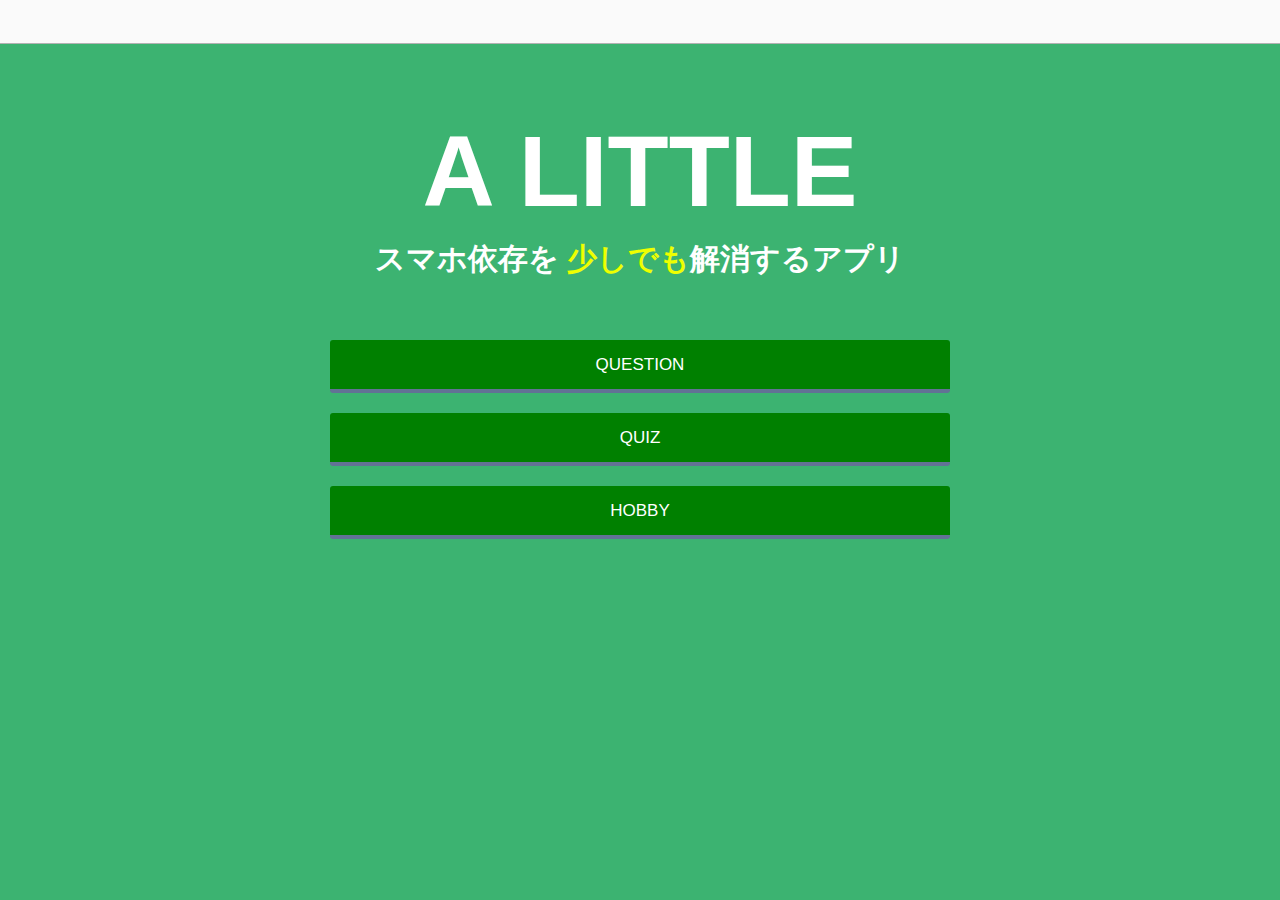
==== commit ba48decd: "06241700" ====
--- a/www/index.html
+++ b/www/index.html
@@ -65,11 +65,12 @@
         <div class="title-content">
           <div class="title">
             <div class="maintitle">A LITTLE</div>
-            <div class="subtitle">スマホ依存を少しでも解消するアプリ</div>
+            <div class="subtitle">スマホ依存を<span
+              style="color: #eeff00; font-weight: bold;"> 少しでも</span>解消するアプリ</div>
             <div class="title-button">
               <ons-button type="button" value="ボタン" id="push-button" />QUESTION</ons-button>
-              <ons-button type="button" value="ボタン" id="push2-button" />NO! スマホ</ons-button>
-              <ons-button type="button" value="ボタン" id="push3-button" />オススメ趣味一覧</ons-button>
+              <ons-button type="button" value="ボタン" id="push2-button" />QUIZ</ons-button>
+              <ons-button type="button" value="ボタン" id="push3-button" />HOBBY</ons-button>
             </div>
           </div>
         </div>
@@ -89,7 +90,7 @@
       <div class="content" style="text-align: center">
 
         <div class="sa-check">
-          <h1>あなたはどれだけスマホを操作してる？</h1>
+          <h1>あなたはどれだけスマホに夢中になってる？</h1>
         </div>
 
         <div class="question">
@@ -185,7 +186,7 @@
           <div class="que-scale">
             <div class="box">
               <input type="radio" id="radio15" name="question8" value="yes" />
-              <label for="radio15">スマホでネットや<br>動画、ゲーム等をする</label><br>
+              <label for="radio15">主にスマホを操作している</label><br>
               <input type="radio" id="radio16" name="question8" value="no" />
               <label for="radio16">あまりスマホを<br>操作しないことをする</label>
             </div>
@@ -245,6 +246,7 @@
           <div class="container">
             <div class="izonndo-text">夢中度は<span id="span3" style="color: #ff0000; font-size : 30px"></span>です。</div>
             <div class="izonndo-se"><span id="span4"></span></div>
+            <div class="my_message">--私からのありがたいお言葉--</div>
           </div>
         </div>
 
@@ -253,7 +255,7 @@
           <div class="hb-subt"><span id="span5-0"></span></div>
           <div class="hb" id="r1hb">
             <div class="r1hb-1">
-              <div class="hb-img"><span id="span5" ></span></div>
+              <div class="hb-img"><span id="span5"></span></div>
               <div class="hb-text" id="span55-0"></div>
             </div>
           </div>
@@ -357,7 +359,7 @@
             </div>
           </div>
         </div>
-        
+
         <ons-button id="pop-button">homeへ</ons-button>
       </div>
     </ons-page>
@@ -499,7 +501,7 @@
               <div class="hb-se">
                 <p>
                   本を読むことが苦手なそこのあなた！それならば<span
-                  style="color: #ff0000; font-weight: bold;">「聴く」</span>ことで克服してみませんか？<br>どんなに忙しくても読書ができ、目が疲れているときでも問題なく、<br>
+                    style="color: #ff0000; font-weight: bold;">「聴く」</span>ことで克服してみませんか？<br>どんなに忙しくても読書ができ、目が疲れているときでも問題なく、<br>
                   プロによる朗読なのでとても聴きやすいので大変オススメです。
                 </p>
               </div>
@@ -514,8 +516,8 @@
               <div class="hb-se">
                 <p>
                   苦手ならば最初のハードルを低くしましょう。<br><span
-                  style="color: #ff0000; font-weight: bold;">「読書は途中でやめても良い」</span>という気持ちを抱きつつ、<br>とりあえず<span
-                  style="color: #ff0000; font-weight: bold;">本を開く、目次を見る、面白いところだけを読む</span>などをすると気付いたら習慣していくかもしれませんよ。
+                    style="color: #ff0000; font-weight: bold;">「読書は途中でやめても良い」</span>という気持ちを抱きつつ、<br>とりあえず<span
+                    style="color: #ff0000; font-weight: bold;">本を開く、目次を見る、面白いところだけを読む</span>などをすると気付いたら習慣していくかもしれませんよ。
                 </p>
               </div>
             </div>
@@ -547,8 +549,8 @@
               <div class="hb-se">
                 <p>
                   運動を習慣づけることが出来ればそもそも悩みません。なので日常生活の中で取り入れてみましょう！<br>エレベーター、エスカレーターを使わず<span
-                  style="color: #ff0000; font-weight: bold;">階段を利用する</span>（上りはしんどいので下りだけなど）、<br>歩くときに、いつもより<span
-                  style="color: #ff0000; font-weight: bold;">早歩き</span>してみる（姿勢を正し、歩幅を大きくして歩けば軽いウォーキング効果が得られます）など<br>まずは続けることを目標に、そして楽しみながら運動をしてみてください。
+                    style="color: #ff0000; font-weight: bold;">階段を利用する</span>（上りはしんどいので下りだけなど）、<br>歩くときに、いつもより<span
+                    style="color: #ff0000; font-weight: bold;">早歩き</span>してみる（姿勢を正し、歩幅を大きくして歩けば軽いウォーキング効果が得られます）など<br>まずは続けることを目標に、そして楽しみながら運動をしてみてください。
                 </p>
               </div>
             </div>
@@ -561,9 +563,9 @@
               <div class="hb-se">
                 <p>
                   家の中でできる運動は意外と沢山あります。<br>毎日のエクササイズを記録に残せる機能や、SNS上で仲間と交流できる機能などついている<span
-                  style="color: #ff0000; font-weight: bold;">アプリ</span>や<br><span
-                  style="color: #ff0000; font-weight: bold;">YouTube</span>のエクササイズ動画を観ながら真似したり、<br><span
-                  style="color: #ff0000; font-weight: bold;">ゲームや遊び感覚</span>で楽しみながら運動などがありますので、<br>家の中にいる時間が長くなるのを利用して、好きなエクササイズや自分に合った方法をぜひ見つけてみてください。
+                    style="color: #ff0000; font-weight: bold;">アプリ</span>や<br><span
+                    style="color: #ff0000; font-weight: bold;">YouTube</span>のエクササイズ動画を観ながら真似したり、<br><span
+                    style="color: #ff0000; font-weight: bold;">ゲームや遊び感覚</span>で楽しみながら運動などがありますので、<br>家の中にいる時間が長くなるのを利用して、好きなエクササイズや自分に合った方法をぜひ見つけてみてください。
                 </p>
               </div>
             </div>
@@ -595,7 +597,7 @@
               <div class="hb-se">
                 <p>
                   好きなことを見つける最もシンプルな方法は、<span
-                  style="color: #ff0000; font-weight: bold;">やりたいことを紙に書き出すこと</span>です。<br>「やりたいことリスト」のようなものを作って、ふと「あれやりたいな」と思ったことをメモしておく方法もいいかも。<br>やってみたことが本当にあなたの好きなことであったならば、次にやりたいことは自然と見つかるでしょう。
+                    style="color: #ff0000; font-weight: bold;">やりたいことを紙に書き出すこと</span>です。<br>「やりたいことリスト」のようなものを作って、ふと「あれやりたいな」と思ったことをメモしておく方法もいいかも。<br>やってみたことが本当にあなたの好きなことであったならば、次にやりたいことは自然と見つかるでしょう。
                 </p>
               </div>
             </div>
@@ -608,7 +610,7 @@
               <div class="hb-se">
                 <p>
                   「とにかく何をしたらいいか分からない」という人は、<span
-                  style="color: #ff0000; font-weight: bold;">身近な人の真似をしてみる</span>のがおすすめです。<br>同僚や友人が休日などに何をやっているのかを聞いてみて、興味のあることに挑戦してみましょう。<br>休日などに好きなことをやって充実させている人は、積極的に話題のスポットなどの情報収集を行っています。<br>身近にいる人が普段使っているキュレーションアプリやニュースアプリなどを聞いてみることも良いでしょう。
+                    style="color: #ff0000; font-weight: bold;">身近な人の真似をしてみる</span>のがおすすめです。<br>同僚や友人が休日などに何をやっているのかを聞いてみて、興味のあることに挑戦してみましょう。<br>休日などに好きなことをやって充実させている人は、積極的に話題のスポットなどの情報収集を行っています。<br>身近にいる人が普段使っているキュレーションアプリやニュースアプリなどを聞いてみることも良いでしょう。
                 </p>
               </div>
             </div>
@@ -640,7 +642,8 @@
               <div class="hb-se">
                 <p>
                   前日にしっかりとした睡眠をとることで朝の時間を有効に使うことができます。<br>その日やらなければいけないことなどを手帳に書き出し、<span
-                  style="color: #ff0000; font-weight: bold;">一日のToDo</span>を考える、<br>ドーパミンやアドレナリンの分泌量が多い朝は、ひらめき力が優れているので仕事の企画のアイデアを考えるなど<br>普段だと気づけない発見があるかもしれません。
+                    style="color: #ff0000; font-weight: bold;">一日のToDo</span>を考える、<br>ドーパミンやアドレナリンの分泌量が多い朝は、ひらめき力が優れているので仕事の<span
+                    style="color: #ff0000; font-weight: bold;">企画のアイデア</span>を考える<br>など普段だと気がつけない発見があるかもしれません。
                 </p>
               </div>
             </div>
@@ -653,8 +656,8 @@
               <div class="hb-se">
                 <p>
                   せわしない朝が好みではないあなたは、とことんゆったりして一日のモチベーションをあげましょう！<br>起床と同時に好きな<span
-                  style="color: #ff0000; font-weight: bold;">音楽やラジオ</span>をかけたり、お気に入りの<span
-                  style="color: #ff0000; font-weight: bold;">飲み物・食べ物</span>を摂ってみてはどうでしょうか。<br>あなたが「今日も一日頑張ろう！」となれる何かを見つけみよう！
+                    style="color: #ff0000; font-weight: bold;">音楽やラジオ</span>をかけたり、お気に入りの<span
+                    style="color: #ff0000; font-weight: bold;">飲み物・食べ物</span>を摂ってみてはどうでしょうか。<br>あなたが「今日も一日頑張ろう！」となれる何かを見つけみよう！
                 </p>
               </div>
             </div>
@@ -686,8 +689,8 @@
               <div class="hb-se">
                 <p>
                   どうしてもゲームがやめられないあなた。では<span
-                  style="color: #ff0000; font-weight: bold;">ゲームなどをしながらスマホ依存対策</span>をしましょう。<br>スマホを放置した時間だけ、魚や木が成長したり、貯まったポイントでギフト券をGETできます！<br>様々な種類がありますので、<span
-                  style="color: #ff0000; font-weight: bold;">自分に合った無理なく続けられるアプリ</span>を選ぶのが肝心です。
+                    style="color: #ff0000; font-weight: bold;">ゲームなどをしながらスマホ依存対策</span>をしましょう。<br>スマホを放置した時間だけ、魚や木が成長したり、貯まったポイントでギフト券をGETできます！<br>様々な種類がありますので、<span
+                    style="color: #ff0000; font-weight: bold;">自分に合った無理なく続けられるアプリ</span>を選ぶのが肝心です。
                 </p>
               </div>
             </div>
@@ -700,8 +703,8 @@
               <div class="hb-se">
                 <p>
                   「どうしてもスマホに触ってしまう…」という人には、こうした<span
-                  style="color: #ff0000; font-weight: bold;">一定時間スマホを触るのを禁止するタイプのアプリ</span>を入れるのもおすすめ。<br>とはいえ元々スマホは娯楽のためではなく、本来は連絡手段や情報を得るためのツールとして作られたものです。<br>全く使用せずにいれば、生活に支障が出てしまうことも考えられます。<br><span
-                  style="color: #ff0000; font-weight: bold;">無理せず計画的に</span>利用してみてはいかがでしょうか。
+                    style="color: #ff0000; font-weight: bold;">一定時間スマホを触るのを禁止するタイプのアプリ</span>を入れるのもおすすめ。<br>とはいえ元々スマホは娯楽のためではなく、本来は連絡手段や情報を得るためのツールとして作られたものです。<br>全く使用せずにいれば、生活に支障が出てしまうことも考えられます。<br><span
+                    style="color: #ff0000; font-weight: bold;">無理せず計画的に</span>利用してみてはいかがでしょうか。
                 </p>
               </div>
             </div>
@@ -733,7 +736,7 @@
               <div class="hb-se">
                 <p>
                   YouTubeでは、多種多様な動画があります。なので、<span
-                  style="color: #ff0000; font-weight: bold;">普段勉強しない新しいジャンル</span>について、学んでみませんか？<br>科学、文化、英語、教育など幅広いテーマの解説Youtubeチャンネルがありますので、<br>学んだことをノートにまとめてみてはいかがでしょうか。
+                    style="color: #ff0000; font-weight: bold;">普段勉強しない新しいジャンル</span>について、学んでみませんか？<br>科学、文化、英語、教育など幅広いテーマの解説Youtubeチャンネルがありますので、<br>学んだことをノートにまとめてみてはいかがでしょうか。
                 </p>
               </div>
             </div>
@@ -746,7 +749,7 @@
               <div class="hb-se">
                 <p>
                   このような動画配信サービスには、沢山のコンテンツがあるためついつい観すぎてしまいます。<br>それであれば、<span
-                  style="color: #ff0000; font-weight: bold;">目的を持って</span>そこから新しい趣味を見つけましょう！<br>例えば、料理系チャンネルを観ながら同じものを作ったり、筋トレ系チャンネルを観ながら一緒にしたりするなど、<br>ただ観るのではなく、何かに繋がる観方だと視聴の仕方が変わってくるかもしれません。
+                    style="color: #ff0000; font-weight: bold;">目的を持って</span>そこから新しい趣味を見つけましょう！<br>例えば、料理系チャンネルを観ながら同じものを作ったり、筋トレ系チャンネルを観ながら一緒にしたりするなど、<br>ただ観るのではなく、何かに繋がる観方だと視聴の仕方が変わってくるかもしれません。
                 </p>
               </div>
             </div>
@@ -777,8 +780,8 @@
               </div>
               <div class="hb-se">
                 <p>
-                  予定がなければ家族や友人を誘ってみて、彼らの<span
-                  style="color: #ff0000; font-weight: bold;">趣味を挑戦</span>してみてはいかがでしょうか。<br>楽しければ続けてみる、自分に合わなければ他をまた探してみましょう。<br>きっと一度やってみるだけで色々な発見があると思いますよ。
+                  予定がなければ家族や友人を誘ってみて、<br><span
+                    style="color: #ff0000; font-weight: bold;">趣味を挑戦</span>してみてはいかがでしょうか。<br>楽しければ続けてみる、自分に合わなければ他をまた探してみましょう。<br>きっと一度やってみるだけで色々な発見があると思いますよ。
                 </p>
               </div>
             </div>
@@ -790,8 +793,8 @@
               </div>
               <div class="hb-se">
                 <p>
-                  そもそも外に出たくないあなたは<span
-                  style="color: #ff0000; font-weight: bold;">家の中でできる趣味</span>を作ってみましょう！<br>DIYを始めてみたり、資格やスキル習得をしてみたり、楽器・絵画など始めてみるなど<br>できることは沢山あります。<br>とにかく色々チャレンジすることで話のネタにもなるかもしれません。
+                  そもそも外に出たくないあなたは<br><span
+                    style="color: #ff0000; font-weight: bold;">家の中でできる趣味</span>を作ってみましょう！<br>DIYを始めてみたり、資格やスキル習得をしてみたり、楽器・絵画など始めてみるなど<br>できることは沢山あります。<br>とにかく色々チャレンジすることで話のネタにもなるかもしれません。
                 </p>
               </div>
             </div>
@@ -823,7 +826,7 @@
               <div class="hb-se">
                 <p>
                   普段と違う道を歩くと<span
-                  style="color: #ff0000; font-weight: bold;">新しい発見</span>があるかもしれません。<br>美味しそうな飲食店やお洒落な雑貨屋などを探していれば歩きスマホをする気も起らないと思います。<br>普段の道でもみうらじゅんさんのように、変なものを撮ってコレクションしてみたら印象が変わるかもしれません。
+                    style="color: #ff0000; font-weight: bold;">新しい発見</span>があるかもしれません。<br>美味しそうな飲食店やお洒落な雑貨屋などを探していれば歩きスマホをする気も起らないと思います。<br>普段の道でもみうらじゅんさんのように、気になるものを撮ってコレクションしてみたら印象が変わるかもしれません。
                 </p>
               </div>
             </div>
@@ -836,7 +839,7 @@
               <div class="hb-se">
                 <p>
                   駅の階段で30歳代の男性がスマートフォンを見ながら階段を上がっていたところ、40歳代の男と肩がぶつかり「歩きながらスマホをいじっているんじゃない！」などと因縁を付けられ、口論になるトラブルが起きた。<br>その後、30歳代の男性は40歳代の男に体当たりされてホームから線路に転落。自力ではい上がってなんとか無事だったが、40歳代の男は町田署に<span
-                  style="color: #ff0000; font-weight: bold;">殺人未遂の疑いで逮捕</span>された。<br>などの事件は少なくありません。このような危険を避けるためにも歩きスマホは早急にやめましょう。
+                    style="color: #ff0000; font-weight: bold;">殺人未遂の疑いで逮捕</span>された。<br>などの事件は少なくありません。このような危険を避けるためにも歩きスマホは早急にやめましょう。
                 </p>
               </div>
             </div>
@@ -868,7 +871,7 @@
               <div class="hb-se">
                 <p>
                   寝る前の自由な時間をただスマホを操作して寝るだけは勿体無いと思いませんか。<br>その時間を<span
-                  style="color: #ff0000; font-weight: bold;">「特別な時間」</span>にしましょう。<br>軽い散歩をしたり、一日を振り返り日記をつけたり、自分の身体のケアをするなどリラックスできると思えることがオススメです。<br>そしてたっぷり寝て最高の目覚めを迎えましょう。
+                    style="color: #ff0000; font-weight: bold;">「特別な時間」</span>にしましょう。<br>軽い散歩をしたり、一日を振り返り日記をつけたり、自分の身体のケアをするなどリラックスできると思えることがオススメです。<br>そしてたっぷり寝て最高の目覚めを迎えましょう。
                 </p>
               </div>
             </div>
@@ -880,8 +883,8 @@
               </div>
               <div class="hb-se">
                 <p>
-                  スマホなどから発せられる光によって、脳が「昼間だ」と錯覚し、脳が覚醒し、眠りが浅いなどの睡眠障害を引き起こしやすくなります。<br>対策としては睡眠２時間前はスマホを見ない、<br>２１時以降は画面の明るさを暗めに設定する、<br>ルーライトをカットするメガネやフィルターを使う、<br>部屋の照明を間接照明などに切替え、暗めにする<br>など<span
-                  style="color: #ff0000; font-weight: bold;">２１時以降は明るい光をなるべく浴びないように</span>しましょう。
+                  スマホなどから発せられる光により、脳が「昼間だ」と錯覚し脳が覚醒し、眠りが浅いなどの睡眠障害を引き起こしやすくなります。<br>対策としては睡眠２時間前はスマホを見ない、２１時以降は画面の明るさを暗めに設定する、ブルーライトをカットするメガネやフィルターを使う、部屋の照明を間接照明などに切替え、暗めにする<br>など<span
+                    style="color: #ff0000; font-weight: bold;">２１時以降は明るい光をなるべく浴びないように</span>しましょう。
                 </p>
               </div>
             </div>
--- a/www/css/style.css
+++ b/www/css/style.css
@@ -39,7 +39,8 @@
 }
 
 /* new1page */
-.center{
+
+.center {
 	font-weight: bold;
 	font-style: 'arial black';
 	color: #3CB371;
@@ -194,7 +195,7 @@
 }
 
 .izonndo-se {
-	font-size: 20px;
+	font-size: 30px;
 	display: flex;
 	margin: 20px auto;
 	justify-content: center;
@@ -208,6 +209,12 @@
 	margin-bottom: 10px;
 }
 
+.my_message {
+	font-size: 40px;
+	color: #ffffff;
+	font-weight: bold;
+}
+
 /* .hb-bath {
 	background-color: coral;
 } */
@@ -217,6 +224,7 @@
 	background-color: #009900;
 	font-size: 40px;
 	font-weight: bold;
+	
 }
 
 .hb {
@@ -480,7 +488,13 @@
 @media screen and (max-width: 1000px) {
 	.izonndo-se {
 		width: 500px;
-	}
+		font-size: 25px;
+	}
+	.my_message {
+		font-size: 30px;
+	}
+
+
 	.hb_img {
 		width: 300px;
 	}
@@ -537,7 +551,7 @@
 		font-size: 20px;
 	}
 	.izonndo {
-		font-size: 25px;
+		font-size: 20px;
 	}
 	.izonndo-text {
 		margin: 0px;
@@ -547,6 +561,10 @@
 		width: 300px;
 		margin: auto;
 	}
+	.my_message {
+		font-size: 25px;
+	}
+
 	.hb-subt {
 		font-size: 30px;
 	}
@@ -558,7 +576,6 @@
 		width: 300px;
 	}
 	/* page3-2.html */
-	
 	.hb_selected_img {
 		width: 40%;
 	}
